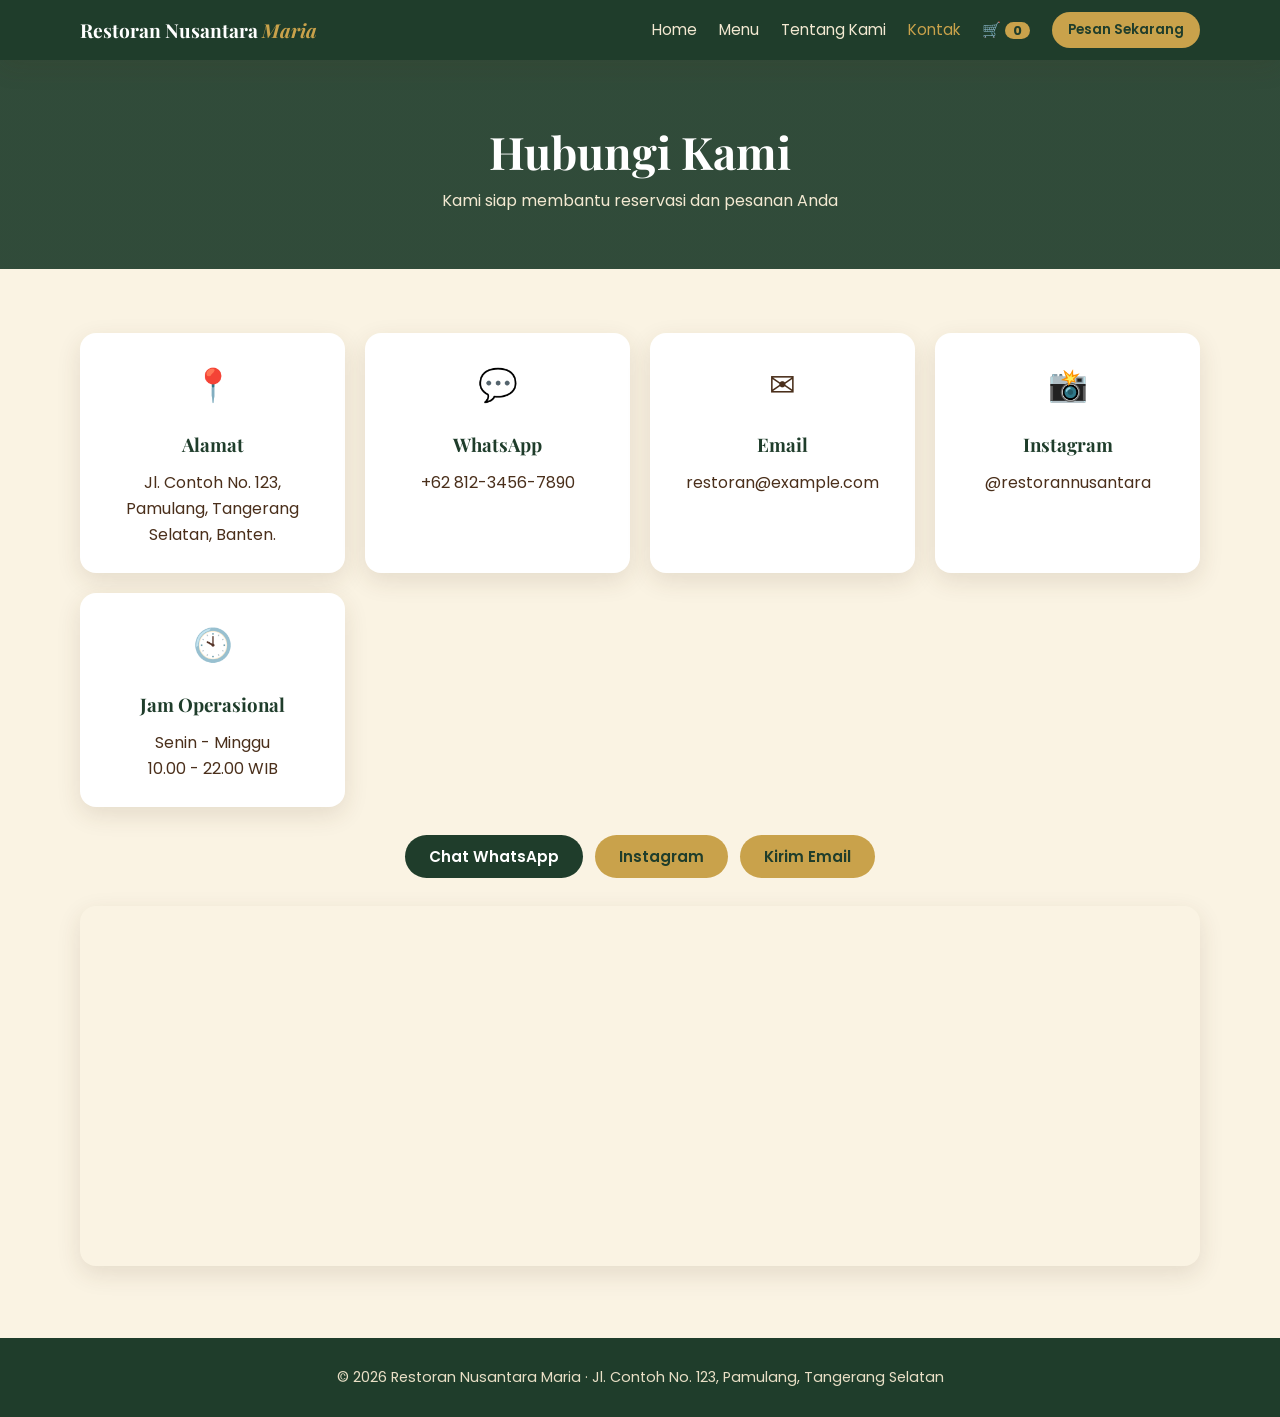
==== kontak.html @ cef29d1f "Revise kontak.html for new restaurant branding Updated contact page with new restaurant details and " ====
<!DOCTYPE html><html lang="id"><head><meta charset="UTF-8"><meta name="viewport" content="width=device-width,initial-scale=1"><title>Kontak | Restoran Nusantara Maria</title><link rel="preconnect" href="https://fonts.googleapis.com"><link href="https://fonts.googleapis.com/css2?family=Playfair+Display:wght@600;700&family=Poppins:wght@400;500;600&display=swap" rel="stylesheet"><link rel="stylesheet" href="style.css"></head><body>
<header class="nav"><div class="wrap bar"><a class="brand" href="index.html"><img src="images/logo.png" alt="" onerror="this.remove()"><span>Restoran Nusantara <em>Maria</em></span></a>
<button class="burger" aria-label="Buka menu" aria-expanded="false">☰</button>
<nav id="links"><a href="index.html">Home</a><a href="menu.html">Menu</a><a href="tentang.html">Tentang Kami</a><a href="kontak.html">Kontak</a><a class="cartlink" href="menu.html#pesan" aria-label="Keranjang">🛒 <span class="cartCount">0</span></a><a class="btn sm" href="menu.html#pesan">Pesan Sekarang</a></nav></div></header>
<main>
<section class="pagehead"><div class="wrap"><h1>Hubungi Kami</h1><p>Kami siap membantu reservasi dan pesanan Anda</p></div></section>
<section><div class="wrap">
 <div class="cols">
  <div class="box"><span>📍</span><h3>Alamat</h3><p>Jl. Contoh No. 123, Pamulang, Tangerang Selatan, Banten.</p></div>
  <div class="box"><span>💬</span><h3>WhatsApp</h3><p>+62 812-3456-7890</p></div>
  <div class="box"><span>✉️</span><h3>Email</h3><p>restoran@example.com</p></div>
  <div class="box"><span>📸</span><h3>Instagram</h3><p>@restorannusantara</p></div>
  <div class="box"><span>🕙</span><h3>Jam Operasional</h3><p>Senin - Minggu<br>10.00 - 22.00 WIB</p></div>
 </div>
 <!-- Ganti nomor WA, email, dan Instagram pada tombol di bawah -->
 <div class="acts"><a class="btn dark" href="https://wa.me/6281234567890" target="_blank" rel="noopener">Chat WhatsApp</a><a class="btn" href="https://instagram.com/restorannusantara" target="_blank" rel="noopener">Instagram</a><a class="btn" href="mailto:restoran@example.com">Kirim Email</a></div>
 <!-- Ganti peta: cari lokasi di Google Maps > Bagikan > Sematkan peta, salin src iframe-nya -->
 <iframe title="Lokasi restoran" loading="lazy" src="https://www.google.com/maps?q=Pamulang,Tangerang+Selatan&output=embed"></iframe>
</div></section>
</main>
<footer><div class="wrap"><p>© 2026 Restoran Nusantara Maria · Jl. Contoh No. 123, Pamulang, Tangerang Selatan</p></div></footer><script src="script.js"></script></body></html>
---- style.css ----
/* ===== Restoran Nusantara Maria — warna: cream, cokelat, gold, hijau tua, putih ===== */
:root{--cream:#faf3e3;--brown:#4a2f1b;--gold:#c9a24b;--green:#1f3d2b;--sh:0 8px 24px rgba(74,47,27,.12);--r:16px}
*{box-sizing:border-box;margin:0;padding:0}
html{scroll-behavior:smooth}
body{font-family:Poppins,system-ui,sans-serif;background:var(--cream);color:var(--brown);line-height:1.6}
img,video,iframe{max-width:100%}
h1,h2,h3,.brand{font-family:"Playfair Display",Georgia,serif}
.wrap{width:min(1120px,92%);margin:auto}
section{padding:64px 0}
.title{text-align:center;margin-bottom:36px}
.title h2{font-size:clamp(1.7rem,4vw,2.4rem);color:var(--green)}
.title h2::after{content:"";display:block;width:60px;height:3px;background:var(--gold);margin:10px auto 0}
.btn{display:inline-flex;align-items:center;justify-content:center;min-height:42px;background:var(--gold);color:var(--green);padding:10px 24px;border-radius:50px;border:0;font:600 .95rem Poppins,sans-serif;cursor:pointer;text-decoration:none;transition:.25s}
.btn:hover{transform:translateY(-2px);box-shadow:var(--sh);background:#d8b45e}
.btn.out{background:transparent;border:2px solid #fff;color:#fff}
.btn.sm{min-height:36px;padding:6px 16px;font-size:.85rem}
.btn.dark{background:var(--green);color:#fff}
.btn.ghost{background:none;color:#8e1f14;width:100%;margin-top:6px;box-shadow:none}
/* Navbar */
.nav{position:sticky;top:0;z-index:50;background:var(--green);color:#fff;box-shadow:var(--sh)}
.bar{display:flex;align-items:center;justify-content:space-between;padding:12px 0}
.brand{display:flex;align-items:center;gap:10px;color:#fff;text-decoration:none;font-size:1.2rem;font-weight:700}
.brand img{height:38px}.brand em{color:var(--gold)}
#links{display:flex;align-items:center;gap:22px}
#links a:not(.btn){color:#f3e9d2;text-decoration:none;font-size:.95rem}
#links a.active,#links a:not(.btn):hover{color:var(--gold)}
.burger{display:none;background:none;border:0;color:#fff;font-size:1.8rem;cursor:pointer;min-width:44px;min-height:44px}
.cartCount{background:var(--gold);color:var(--green);border-radius:50px;padding:0 8px;font-size:.8rem;font-weight:700}
/* Hero */
.hero{min-height:85vh;display:flex;align-items:center;color:#fff;text-align:center;background:linear-gradient(rgba(20,40,28,.65),rgba(20,40,28,.78)),url(images/hero.jpg) center/cover,var(--green)}
.hero .wrap{animation:fade .9s both}
.hero h1{font-size:clamp(2rem,6vw,3.6rem);max-width:800px;margin:0 auto 16px;line-height:1.2}
.hero p{max-width:600px;margin:0 auto 28px;color:#f3e9d2}
.hero .btn{margin:6px}
.pagehead{background:linear-gradient(rgba(31,61,43,.92),rgba(31,61,43,.92)),url(images/hero.jpg) center/cover;color:#fff;text-align:center;padding:56px 0}
.pagehead h1{font-size:clamp(1.8rem,5vw,2.8rem)}.pagehead p{color:#f3e9d2}
@keyframes fade{from{opacity:0;transform:translateY(20px)}}
@media(prefers-reduced-motion:reduce){*{animation:none!important;transition:none!important}}
/* Card menu */
.grid{display:grid;grid-template-columns:repeat(auto-fill,minmax(250px,1fr));gap:24px}
.card{background:#fff;border-radius:var(--r);overflow:hidden;box-shadow:var(--sh);transition:.3s;display:flex;flex-direction:column}
.card:hover{transform:translateY(-6px)}
.img{position:relative;height:190px;background:linear-gradient(135deg,var(--gold),var(--brown));display:grid;place-items:center;font-size:3.5rem;overflow:hidden}
.img img{position:absolute;inset:0;width:100%;height:100%;object-fit:cover;transition:.4s}
.card:hover .img img{transform:scale(1.07)}
.body{padding:18px;display:flex;flex-direction:column;gap:6px;flex:1}
.origin{color:#9a7424;font-weight:600}
.body h3{color:var(--green)}.body p{font-size:.9rem;flex:1}
.foot{display:flex;justify-content:space-between;align-items:center;gap:8px;margin-top:8px;flex-wrap:wrap}
.foot b{color:var(--green);font-size:1.1rem}
.filters{display:flex;gap:10px;justify-content:center;flex-wrap:wrap;margin-bottom:28px}
.filters button{min-height:42px;padding:8px 22px;border-radius:50px;border:2px solid var(--green);background:#fff;color:var(--green);cursor:pointer;font:500 .9rem Poppins,sans-serif}
.filters button.on{background:var(--green);color:#fff}
/* Form */
.order{display:grid;grid-template-columns:1.4fr 1fr;gap:28px;align-items:start}
.box{background:#fff;border-radius:var(--r);box-shadow:var(--sh);padding:26px}
.box h3{color:var(--green);margin:20px 0 10px}.box h3:first-child{margin-top:0}
label.f{display:block;font-weight:500;margin-top:12px;font-size:.9rem}
input[type=text],input[type=tel],input[type=date],input[type=number],textarea{width:100%;padding:11px 14px;border:1.5px solid #dccfb4;border-radius:10px;font:inherit;background:var(--cream);color:var(--brown)}
input:focus-visible,textarea:focus-visible,button:focus-visible,a:focus-visible{outline:2px solid var(--gold);outline-offset:2px}
.checks,.opts{display:flex;flex-wrap:wrap;gap:12px}
.checks label,.opts label{display:flex;align-items:center;gap:8px;background:var(--cream);padding:10px 14px;border-radius:10px;cursor:pointer}
input[type=checkbox],input[type=radio]{accent-color:var(--green);width:18px;height:18px}
.grp{border:1px dashed var(--gold);border-radius:12px;padding:10px 14px;margin-top:12px}
.grp legend{padding:0 8px;color:var(--green);font-weight:600;text-transform:capitalize}
.pick-row{display:flex;justify-content:space-between;align-items:center;gap:10px;padding:6px 0}
.pick-row label{display:flex;align-items:center;gap:8px;flex-wrap:wrap}
.pick-row input[type=number]{width:80px}
.sum{position:sticky;top:90px}
.sum ul{list-style:none}
.sum li{display:grid;grid-template-columns:1fr auto;gap:4px 10px;padding:10px 0;border-bottom:1px solid #eadfc7}
.sum li .btns{display:flex;gap:6px}
.sum li .btns button{width:34px;height:34px;border-radius:8px;border:1px solid var(--gold);background:var(--cream);cursor:pointer}
.sum li b{grid-row:1/3;grid-column:2;align-self:center}
.total{display:flex;justify-content:space-between;font-size:1.2rem;font-weight:700;color:var(--green);margin-top:14px;padding-top:12px;border-top:2px solid var(--brown)}
.plogo{font-weight:800;font-size:.8rem;padding:3px 9px;border-radius:6px;color:#fff}
.visa{background:#1a1f71;font-style:italic}.mastercard{background:linear-gradient(90deg,#eb001b 50%,#f79e1b 50%)}
.gopay{background:#00aed6}.ovo{background:#4c2a86}.dana{background:#118eea}.shopeepay{background:#ee4d2d}
.err{background:#fdecea;border-left:4px solid #c0392b;color:#8e1f14;padding:12px 16px;border-radius:8px;margin-bottom:14px;font-size:.9rem}
.err ul{margin-left:18px}
.modal{position:fixed;inset:0;background:rgba(0,0,0,.6);display:none;place-items:center;z-index:100;padding:16px}
.modal.show{display:grid}
.modal .box{max-width:520px;width:100%;max-height:90vh;overflow:auto}
.modal pre{white-space:pre-wrap;background:var(--cream);padding:14px;border-radius:10px;font:.82rem/1.5 monospace;margin:12px 0}
.modal .btn{margin:4px 4px 0 0}
.toast{position:fixed;bottom:24px;left:50%;transform:translateX(-50%) translateY(100px);background:var(--green);color:#fff;padding:12px 22px;border-radius:50px;box-shadow:var(--sh);transition:.35s;z-index:200;opacity:0;max-width:90%;text-align:center}
.toast.show{transform:translateX(-50%);opacity:1}
/* Halaman lain */
video{width:100%;border-radius:var(--r);box-shadow:var(--sh);background:#000}
.poster img{width:100%;max-width:560px;display:block;margin:auto;border-radius:var(--r);box-shadow:var(--sh);min-height:220px;background:linear-gradient(135deg,var(--gold),var(--brown))}
.two{display:grid;grid-template-columns:1fr 1fr;gap:32px;align-items:center}
.two img{width:100%;border-radius:var(--r);box-shadow:var(--sh);min-height:240px;object-fit:cover;background:linear-gradient(135deg,var(--gold),var(--brown))}
.two p+p,.box p+p{margin-top:10px}
.cols{display:grid;grid-template-columns:repeat(auto-fit,minmax(220px,1fr));gap:20px}
.cols .box{text-align:center}.cols .box span{font-size:2rem}
.cols ul{text-align:left;margin-left:18px}
.photos{display:grid;grid-template-columns:repeat(auto-fit,minmax(200px,1fr));gap:16px;margin-top:20px}
.photos img{width:100%;height:180px;object-fit:cover;border-radius:var(--r);background:linear-gradient(135deg,var(--gold),var(--brown))}
.alt{background:#f2e8cf}
.acts{display:flex;gap:12px;flex-wrap:wrap;justify-content:center;margin:28px 0}
iframe{width:100%;height:360px;border:0;border-radius:var(--r);box-shadow:var(--sh)}
footer{background:var(--green);color:#e9dfc6;text-align:center;padding:28px 0;font-size:.9rem}
@media(max-width:860px){.order,.two{grid-template-columns:1fr}.sum{position:static}}
@media(max-width:760px){
 .burger{display:block}
 #links{display:none;position:absolute;top:100%;left:0;right:0;background:var(--green);flex-direction:column;padding:18px;gap:14px}
 #links.open{display:flex}
 section{padding:44px 0}.box{padding:18px}
}
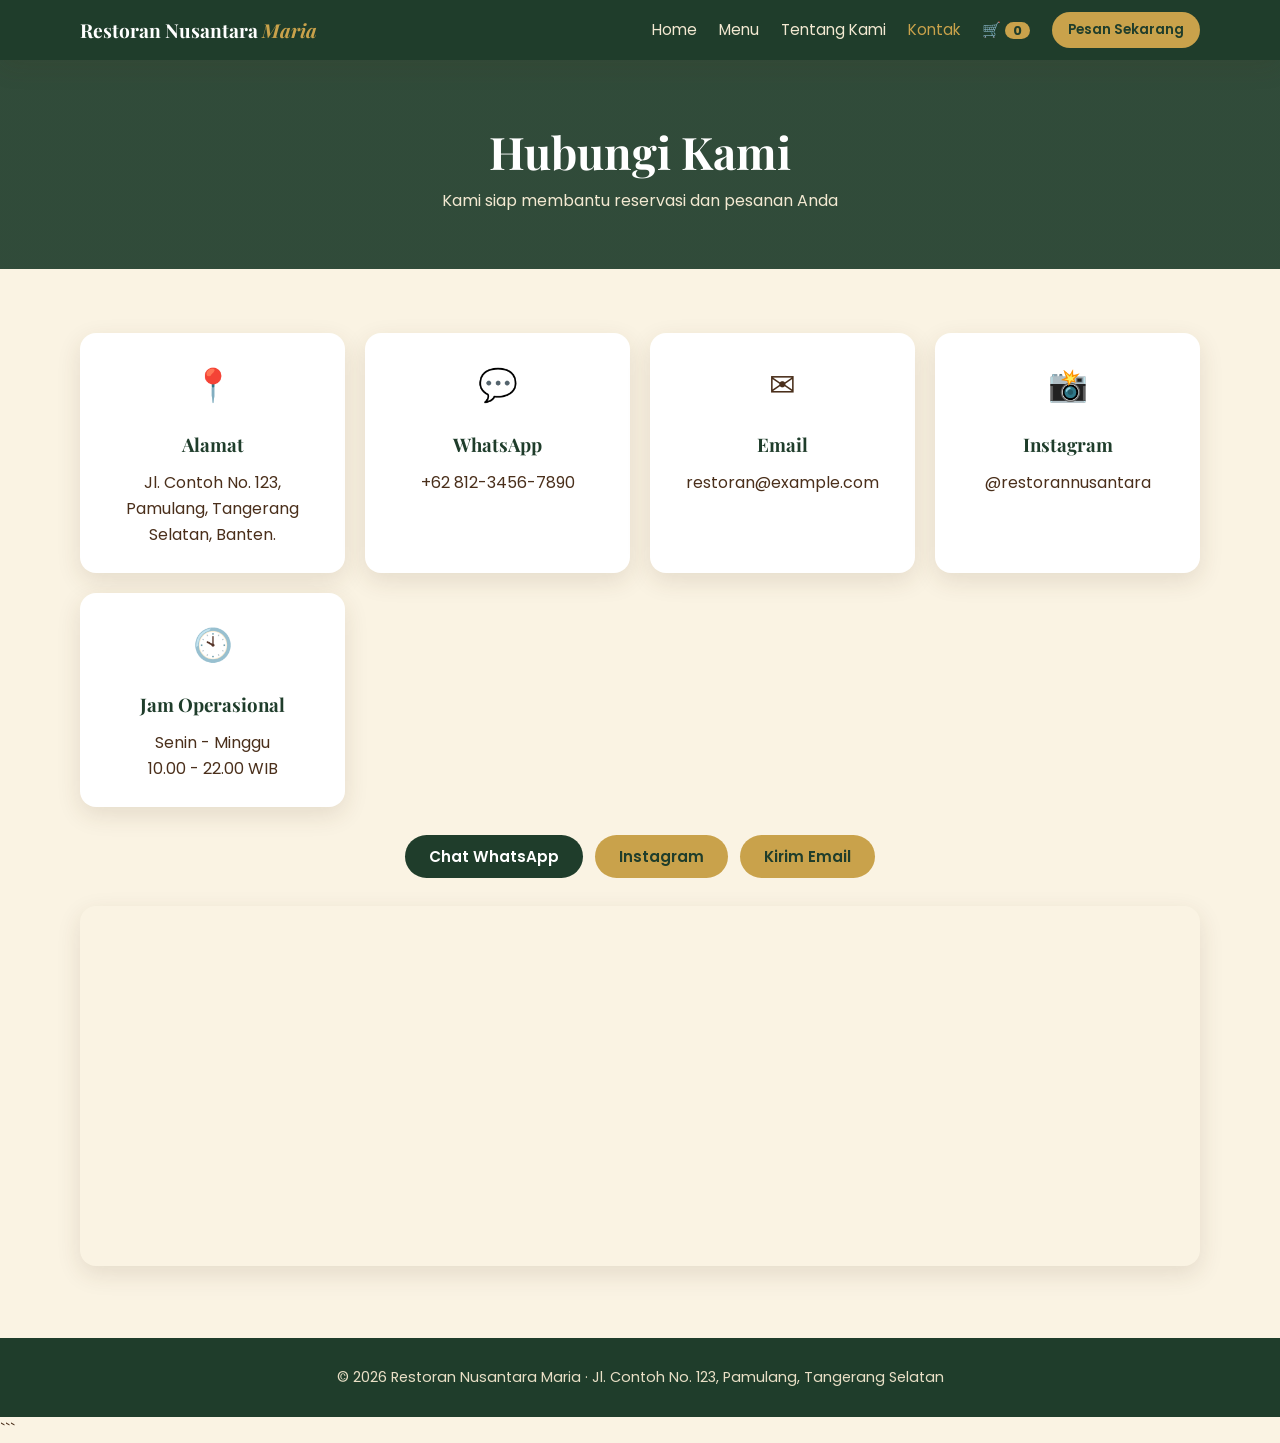
==== commit a625326d: "Refactor kontak.html for improved structure and readability" ====
--- a/kontak.html
+++ b/kontak.html
@@ -1,21 +1,220 @@
-<!DOCTYPE html><html lang="id"><head><meta charset="UTF-8"><meta name="viewport" content="width=device-width,initial-scale=1"><title>Kontak | Restoran Nusantara Maria</title><link rel="preconnect" href="https://fonts.googleapis.com"><link href="https://fonts.googleapis.com/css2?family=Playfair+Display:wght@600;700&family=Poppins:wght@400;500;600&display=swap" rel="stylesheet"><link rel="stylesheet" href="style.css"></head><body>
-<header class="nav"><div class="wrap bar"><a class="brand" href="index.html"><img src="images/logo.png" alt="" onerror="this.remove()"><span>Restoran Nusantara <em>Maria</em></span></a>
-<button class="burger" aria-label="Buka menu" aria-expanded="false">☰</button>
-<nav id="links"><a href="index.html">Home</a><a href="menu.html">Menu</a><a href="tentang.html">Tentang Kami</a><a href="kontak.html">Kontak</a><a class="cartlink" href="menu.html#pesan" aria-label="Keranjang">🛒 <span class="cartCount">0</span></a><a class="btn sm" href="menu.html#pesan">Pesan Sekarang</a></nav></div></header>
-<main>
-<section class="pagehead"><div class="wrap"><h1>Hubungi Kami</h1><p>Kami siap membantu reservasi dan pesanan Anda</p></div></section>
-<section><div class="wrap">
- <div class="cols">
-  <div class="box"><span>📍</span><h3>Alamat</h3><p>Jl. Contoh No. 123, Pamulang, Tangerang Selatan, Banten.</p></div>
-  <div class="box"><span>💬</span><h3>WhatsApp</h3><p>+62 812-3456-7890</p></div>
-  <div class="box"><span>✉️</span><h3>Email</h3><p>restoran@example.com</p></div>
-  <div class="box"><span>📸</span><h3>Instagram</h3><p>@restorannusantara</p></div>
-  <div class="box"><span>🕙</span><h3>Jam Operasional</h3><p>Senin - Minggu<br>10.00 - 22.00 WIB</p></div>
- </div>
- <!-- Ganti nomor WA, email, dan Instagram pada tombol di bawah -->
- <div class="acts"><a class="btn dark" href="https://wa.me/6281234567890" target="_blank" rel="noopener">Chat WhatsApp</a><a class="btn" href="https://instagram.com/restorannusantara" target="_blank" rel="noopener">Instagram</a><a class="btn" href="mailto:restoran@example.com">Kirim Email</a></div>
- <!-- Ganti peta: cari lokasi di Google Maps > Bagikan > Sematkan peta, salin src iframe-nya -->
- <iframe title="Lokasi restoran" loading="lazy" src="https://www.google.com/maps?q=Pamulang,Tangerang+Selatan&output=embed"></iframe>
-</div></section>
-</main>
-<footer><div class="wrap"><p>© 2026 Restoran Nusantara Maria · Jl. Contoh No. 123, Pamulang, Tangerang Selatan</p></div></footer><script src="script.js"></script></body></html>
+<!DOCTYPE html>
+<html lang="id">
+
+<head>
+    <meta charset="UTF-8">
+    <meta name="viewport" content="width=device-width, initial-scale=1">
+
+    <title>Kontak | Restoran Nusantara Maria</title>
+
+    <!-- Google Fonts -->
+    <link rel="preconnect" href="https://fonts.googleapis.com">
+    <link
+        href="https://fonts.googleapis.com/css2?family=Playfair+Display:wght@600;700&family=Poppins:wght@400;500;600&display=swap"
+        rel="stylesheet"
+    >
+
+    <!-- CSS -->
+    <link rel="stylesheet" href="style.css">
+</head>
+
+<body>
+
+    <!-- ==================== NAVBAR ==================== -->
+    <header class="nav">
+        <div class="wrap bar">
+
+            <a class="brand" href="index.html">
+                <img
+                    src="images/logo.png"
+                    alt=""
+                    onerror="this.remove()"
+                >
+
+                <span>
+                    Restoran Nusantara <em>Maria</em>
+                </span>
+            </a>
+
+            <button
+                class="burger"
+                aria-label="Buka menu"
+                aria-expanded="false"
+            >
+                ☰
+            </button>
+
+            <nav id="links">
+                <a href="index.html">Home</a>
+                <a href="menu.html">Menu</a>
+                <a href="tentang.html">Tentang Kami</a>
+                <a href="kontak.html">Kontak</a>
+
+                <a
+                    class="cartlink"
+                    href="menu.html#pesan"
+                    aria-label="Keranjang"
+                >
+                    🛒
+                    <span class="cartCount">0</span>
+                </a>
+
+                <a class="btn sm" href="menu.html#pesan">
+                    Pesan Sekarang
+                </a>
+            </nav>
+
+        </div>
+    </header>
+
+
+    <!-- ==================== MAIN CONTENT ==================== -->
+    <main>
+
+        <!-- Page Header -->
+        <section class="pagehead">
+            <div class="wrap">
+                <h1>Hubungi Kami</h1>
+                <p>
+                    Kami siap membantu reservasi dan pesanan Anda
+                </p>
+            </div>
+        </section>
+
+
+        <!-- Contact Information -->
+        <section>
+            <div class="wrap">
+
+                <div class="cols">
+
+                    <!-- Alamat -->
+                    <div class="box">
+                        <span>📍</span>
+                        <h3>Alamat</h3>
+                        <p>
+                            Jl. Contoh No. 123, Pamulang,
+                            Tangerang Selatan, Banten.
+                        </p>
+                    </div>
+
+
+                    <!-- WhatsApp -->
+                    <div class="box">
+                        <span>💬</span>
+                        <h3>WhatsApp</h3>
+                        <p>
+                            +62 812-3456-7890
+                        </p>
+                    </div>
+
+
+                    <!-- Email -->
+                    <div class="box">
+                        <span>✉️</span>
+                        <h3>Email</h3>
+                        <p>
+                            restoran@example.com
+                        </p>
+                    </div>
+
+
+                    <!-- Instagram -->
+                    <div class="box">
+                        <span>📸</span>
+                        <h3>Instagram</h3>
+                        <p>
+                            @restorannusantara
+                        </p>
+                    </div>
+
+
+                    <!-- Jam Operasional -->
+                    <div class="box">
+                        <span>🕙</span>
+                        <h3>Jam Operasional</h3>
+                        <p>
+                            Senin - Minggu<br>
+                            10.00 - 22.00 WIB
+                        </p>
+                    </div>
+
+                </div>
+
+
+                <!-- ==================== CONTACT BUTTONS ==================== -->
+                <!--
+                    Ganti nomor WhatsApp, email, dan Instagram
+                    sesuai dengan data restoran yang sebenarnya.
+                -->
+
+                <div class="acts">
+
+                    <a
+                        class="btn dark"
+                        href="https://wa.me/6281234567890"
+                        target="_blank"
+                        rel="noopener"
+                    >
+                        Chat WhatsApp
+                    </a>
+
+                    <a
+                        class="btn"
+                        href="https://instagram.com/restorannusantara"
+                        target="_blank"
+                        rel="noopener"
+                    >
+                        Instagram
+                    </a>
+
+                    <a
+                        class="btn"
+                        href="mailto:restoran@example.com"
+                    >
+                        Kirim Email
+                    </a>
+
+                </div>
+
+
+                <!-- ==================== GOOGLE MAPS ==================== -->
+                <!--
+                    Untuk mengganti lokasi:
+                    1. Cari lokasi restoran di Google Maps.
+                    2. Pilih Bagikan.
+                    3. Pilih Sematkan peta.
+                    4. Salin URL pada bagian src iframe.
+                -->
+
+                <iframe
+                    title="Lokasi restoran"
+                    loading="lazy"
+                    src="https://www.google.com/maps?q=Pamulang,Tangerang+Selatan&output=embed"
+                >
+                </iframe>
+
+            </div>
+        </section>
+
+    </main>
+
+
+    <!-- ==================== FOOTER ==================== -->
+    <footer>
+        <div class="wrap">
+            <p>
+                © 2026 Restoran Nusantara Maria ·
+                Jl. Contoh No. 123, Pamulang, Tangerang Selatan
+            </p>
+        </div>
+    </footer>
+
+
+    <!-- JavaScript -->
+    <script src="script.js"></script>
+
+</body>
+
+</html>
+```
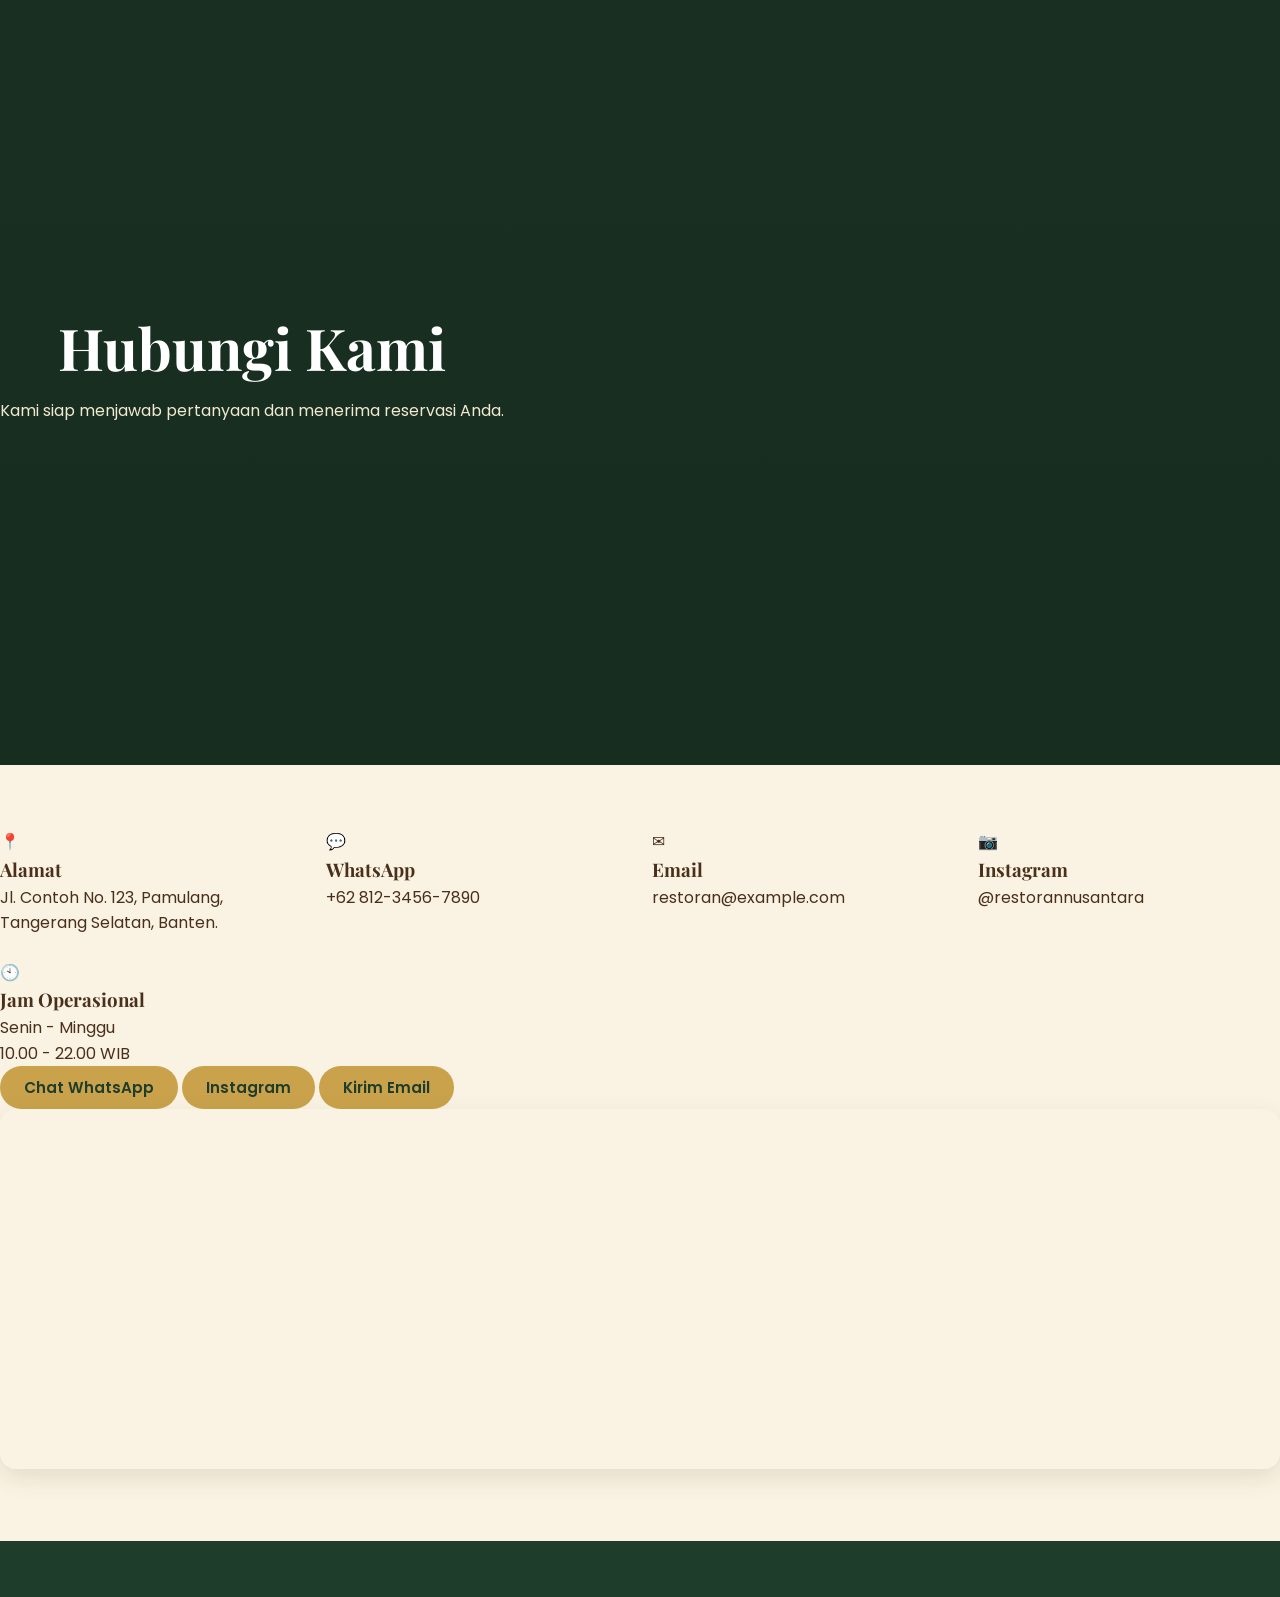
==== commit 1f6a238b: "Revise kontak.html with new contact details Updated contact information and layout for the contact p" ====
--- a/kontak.html
+++ b/kontak.html
@@ -1,220 +1,47 @@
 <!DOCTYPE html>
 <html lang="id">
+<head>
+<meta charset="UTF-8">
+<meta name="viewport" content="width=device-width, initial-scale=1">
+<link rel="preconnect" href="https://fonts.googleapis.com">
+<link rel="stylesheet" href="https://fonts.googleapis.com/css2?family=Playfair+Display:wght@600;700&family=Poppins:wght@400;600;700&display=swap">
+<link rel="stylesheet" href="style.css">
+<title>Kontak - Restoran Nusantara Maria</title>
+</head>
+<body>
+<header id="site-header"></header>
 
-<head>
-    <meta charset="UTF-8">
-    <meta name="viewport" content="width=device-width, initial-scale=1">
+<main>
+  <section class="hero page-hero">
+    <div class="container"><h1>Hubungi Kami</h1><p>Kami siap menjawab pertanyaan dan menerima reservasi Anda.</p></div>
+  </section>
 
-    <title>Kontak | Restoran Nusantara Maria</title>
+  <section class="section">
+    <div class="container">
+      <!-- GANTI data kontak di bawah ini (alamat, WhatsApp, email, Instagram, jam) -->
+      <div class="grid">
+        <div class="feature contact-card"><div class="icon">📍</div><h3>Alamat</h3><p>Jl. Contoh No. 123, Pamulang, Tangerang Selatan, Banten.</p></div>
+        <div class="feature contact-card"><div class="icon">💬</div><h3>WhatsApp</h3><p>+62 812-3456-7890</p></div>
+        <div class="feature contact-card"><div class="icon">✉️</div><h3>Email</h3><p>restoran@example.com</p></div>
+        <div class="feature contact-card"><div class="icon">📷</div><h3>Instagram</h3><p>@restorannusantara</p></div>
+        <div class="feature contact-card"><div class="icon">🕙</div><h3>Jam Operasional</h3><p>Senin - Minggu<br>10.00 - 22.00 WIB</p></div>
+      </div>
 
-    <!-- Google Fonts -->
-    <link rel="preconnect" href="https://fonts.googleapis.com">
-    <link
-        href="https://fonts.googleapis.com/css2?family=Playfair+Display:wght@600;700&family=Poppins:wght@400;500;600&display=swap"
-        rel="stylesheet"
-    >
+      <div class="btn-row">
+        <a class="btn btn-gold" href="https://wa.me/6281234567890" target="_blank" rel="noopener">Chat WhatsApp</a>
+        <a class="btn btn-green" href="https://instagram.com/restorannusantara" target="_blank" rel="noopener">Instagram</a>
+        <a class="btn btn-line" href="mailto:restoran@example.com">Kirim Email</a>
+      </div>
 
-    <!-- CSS -->
-    <link rel="stylesheet" href="style.css">
-</head>
+      <!-- Google Maps. Untuk lokasi asli: Google Maps, Bagikan, Sematkan peta, salin src iframe -->
+      <iframe class="map" title="Lokasi Restoran Nusantara Maria" loading="lazy"
+        src="https://maps.google.com/maps?q=Pamulang,Tangerang+Selatan&output=embed"></iframe>
+    </div>
+  </section>
+</main>
 
-<body>
-
-    <!-- ==================== NAVBAR ==================== -->
-    <header class="nav">
-        <div class="wrap bar">
-
-            <a class="brand" href="index.html">
-                <img
-                    src="images/logo.png"
-                    alt=""
-                    onerror="this.remove()"
-                >
-
-                <span>
-                    Restoran Nusantara <em>Maria</em>
-                </span>
-            </a>
-
-            <button
-                class="burger"
-                aria-label="Buka menu"
-                aria-expanded="false"
-            >
-                ☰
-            </button>
-
-            <nav id="links">
-                <a href="index.html">Home</a>
-                <a href="menu.html">Menu</a>
-                <a href="tentang.html">Tentang Kami</a>
-                <a href="kontak.html">Kontak</a>
-
-                <a
-                    class="cartlink"
-                    href="menu.html#pesan"
-                    aria-label="Keranjang"
-                >
-                    🛒
-                    <span class="cartCount">0</span>
-                </a>
-
-                <a class="btn sm" href="menu.html#pesan">
-                    Pesan Sekarang
-                </a>
-            </nav>
-
-        </div>
-    </header>
-
-
-    <!-- ==================== MAIN CONTENT ==================== -->
-    <main>
-
-        <!-- Page Header -->
-        <section class="pagehead">
-            <div class="wrap">
-                <h1>Hubungi Kami</h1>
-                <p>
-                    Kami siap membantu reservasi dan pesanan Anda
-                </p>
-            </div>
-        </section>
-
-
-        <!-- Contact Information -->
-        <section>
-            <div class="wrap">
-
-                <div class="cols">
-
-                    <!-- Alamat -->
-                    <div class="box">
-                        <span>📍</span>
-                        <h3>Alamat</h3>
-                        <p>
-                            Jl. Contoh No. 123, Pamulang,
-                            Tangerang Selatan, Banten.
-                        </p>
-                    </div>
-
-
-                    <!-- WhatsApp -->
-                    <div class="box">
-                        <span>💬</span>
-                        <h3>WhatsApp</h3>
-                        <p>
-                            +62 812-3456-7890
-                        </p>
-                    </div>
-
-
-                    <!-- Email -->
-                    <div class="box">
-                        <span>✉️</span>
-                        <h3>Email</h3>
-                        <p>
-                            restoran@example.com
-                        </p>
-                    </div>
-
-
-                    <!-- Instagram -->
-                    <div class="box">
-                        <span>📸</span>
-                        <h3>Instagram</h3>
-                        <p>
-                            @restorannusantara
-                        </p>
-                    </div>
-
-
-                    <!-- Jam Operasional -->
-                    <div class="box">
-                        <span>🕙</span>
-                        <h3>Jam Operasional</h3>
-                        <p>
-                            Senin - Minggu<br>
-                            10.00 - 22.00 WIB
-                        </p>
-                    </div>
-
-                </div>
-
-
-                <!-- ==================== CONTACT BUTTONS ==================== -->
-                <!--
-                    Ganti nomor WhatsApp, email, dan Instagram
-                    sesuai dengan data restoran yang sebenarnya.
-                -->
-
-                <div class="acts">
-
-                    <a
-                        class="btn dark"
-                        href="https://wa.me/6281234567890"
-                        target="_blank"
-                        rel="noopener"
-                    >
-                        Chat WhatsApp
-                    </a>
-
-                    <a
-                        class="btn"
-                        href="https://instagram.com/restorannusantara"
-                        target="_blank"
-                        rel="noopener"
-                    >
-                        Instagram
-                    </a>
-
-                    <a
-                        class="btn"
-                        href="mailto:restoran@example.com"
-                    >
-                        Kirim Email
-                    </a>
-
-                </div>
-
-
-                <!-- ==================== GOOGLE MAPS ==================== -->
-                <!--
-                    Untuk mengganti lokasi:
-                    1. Cari lokasi restoran di Google Maps.
-                    2. Pilih Bagikan.
-                    3. Pilih Sematkan peta.
-                    4. Salin URL pada bagian src iframe.
-                -->
-
-                <iframe
-                    title="Lokasi restoran"
-                    loading="lazy"
-                    src="https://www.google.com/maps?q=Pamulang,Tangerang+Selatan&output=embed"
-                >
-                </iframe>
-
-            </div>
-        </section>
-
-    </main>
-
-
-    <!-- ==================== FOOTER ==================== -->
-    <footer>
-        <div class="wrap">
-            <p>
-                © 2026 Restoran Nusantara Maria ·
-                Jl. Contoh No. 123, Pamulang, Tangerang Selatan
-            </p>
-        </div>
-    </footer>
-
-
-    <!-- JavaScript -->
-    <script src="script.js"></script>
-
+<footer id="site-footer"></footer>
+<div class="toast" id="toast" role="status"></div>
+<script src="script.js"></script>
 </body>
-
 </html>
-```
--- a/style.css
+++ b/style.css
@@ -1,109 +1,1101 @@
-/* ===== Restoran Nusantara Maria — warna: cream, cokelat, gold, hijau tua, putih ===== */
-:root{--cream:#faf3e3;--brown:#4a2f1b;--gold:#c9a24b;--green:#1f3d2b;--sh:0 8px 24px rgba(74,47,27,.12);--r:16px}
-*{box-sizing:border-box;margin:0;padding:0}
-html{scroll-behavior:smooth}
-body{font-family:Poppins,system-ui,sans-serif;background:var(--cream);color:var(--brown);line-height:1.6}
-img,video,iframe{max-width:100%}
-h1,h2,h3,.brand{font-family:"Playfair Display",Georgia,serif}
-.wrap{width:min(1120px,92%);margin:auto}
-section{padding:64px 0}
-.title{text-align:center;margin-bottom:36px}
-.title h2{font-size:clamp(1.7rem,4vw,2.4rem);color:var(--green)}
-.title h2::after{content:"";display:block;width:60px;height:3px;background:var(--gold);margin:10px auto 0}
-.btn{display:inline-flex;align-items:center;justify-content:center;min-height:42px;background:var(--gold);color:var(--green);padding:10px 24px;border-radius:50px;border:0;font:600 .95rem Poppins,sans-serif;cursor:pointer;text-decoration:none;transition:.25s}
-.btn:hover{transform:translateY(-2px);box-shadow:var(--sh);background:#d8b45e}
-.btn.out{background:transparent;border:2px solid #fff;color:#fff}
-.btn.sm{min-height:36px;padding:6px 16px;font-size:.85rem}
-.btn.dark{background:var(--green);color:#fff}
-.btn.ghost{background:none;color:#8e1f14;width:100%;margin-top:6px;box-shadow:none}
-/* Navbar */
-.nav{position:sticky;top:0;z-index:50;background:var(--green);color:#fff;box-shadow:var(--sh)}
-.bar{display:flex;align-items:center;justify-content:space-between;padding:12px 0}
-.brand{display:flex;align-items:center;gap:10px;color:#fff;text-decoration:none;font-size:1.2rem;font-weight:700}
-.brand img{height:38px}.brand em{color:var(--gold)}
-#links{display:flex;align-items:center;gap:22px}
-#links a:not(.btn){color:#f3e9d2;text-decoration:none;font-size:.95rem}
-#links a.active,#links a:not(.btn):hover{color:var(--gold)}
-.burger{display:none;background:none;border:0;color:#fff;font-size:1.8rem;cursor:pointer;min-width:44px;min-height:44px}
-.cartCount{background:var(--gold);color:var(--green);border-radius:50px;padding:0 8px;font-size:.8rem;font-weight:700}
-/* Hero */
-.hero{min-height:85vh;display:flex;align-items:center;color:#fff;text-align:center;background:linear-gradient(rgba(20,40,28,.65),rgba(20,40,28,.78)),url(images/hero.jpg) center/cover,var(--green)}
-.hero .wrap{animation:fade .9s both}
-.hero h1{font-size:clamp(2rem,6vw,3.6rem);max-width:800px;margin:0 auto 16px;line-height:1.2}
-.hero p{max-width:600px;margin:0 auto 28px;color:#f3e9d2}
-.hero .btn{margin:6px}
-.pagehead{background:linear-gradient(rgba(31,61,43,.92),rgba(31,61,43,.92)),url(images/hero.jpg) center/cover;color:#fff;text-align:center;padding:56px 0}
-.pagehead h1{font-size:clamp(1.8rem,5vw,2.8rem)}.pagehead p{color:#f3e9d2}
-@keyframes fade{from{opacity:0;transform:translateY(20px)}}
-@media(prefers-reduced-motion:reduce){*{animation:none!important;transition:none!important}}
-/* Card menu */
-.grid{display:grid;grid-template-columns:repeat(auto-fill,minmax(250px,1fr));gap:24px}
-.card{background:#fff;border-radius:var(--r);overflow:hidden;box-shadow:var(--sh);transition:.3s;display:flex;flex-direction:column}
-.card:hover{transform:translateY(-6px)}
-.img{position:relative;height:190px;background:linear-gradient(135deg,var(--gold),var(--brown));display:grid;place-items:center;font-size:3.5rem;overflow:hidden}
-.img img{position:absolute;inset:0;width:100%;height:100%;object-fit:cover;transition:.4s}
-.card:hover .img img{transform:scale(1.07)}
-.body{padding:18px;display:flex;flex-direction:column;gap:6px;flex:1}
-.origin{color:#9a7424;font-weight:600}
-.body h3{color:var(--green)}.body p{font-size:.9rem;flex:1}
-.foot{display:flex;justify-content:space-between;align-items:center;gap:8px;margin-top:8px;flex-wrap:wrap}
-.foot b{color:var(--green);font-size:1.1rem}
-.filters{display:flex;gap:10px;justify-content:center;flex-wrap:wrap;margin-bottom:28px}
-.filters button{min-height:42px;padding:8px 22px;border-radius:50px;border:2px solid var(--green);background:#fff;color:var(--green);cursor:pointer;font:500 .9rem Poppins,sans-serif}
-.filters button.on{background:var(--green);color:#fff}
-/* Form */
-.order{display:grid;grid-template-columns:1.4fr 1fr;gap:28px;align-items:start}
-.box{background:#fff;border-radius:var(--r);box-shadow:var(--sh);padding:26px}
-.box h3{color:var(--green);margin:20px 0 10px}.box h3:first-child{margin-top:0}
-label.f{display:block;font-weight:500;margin-top:12px;font-size:.9rem}
-input[type=text],input[type=tel],input[type=date],input[type=number],textarea{width:100%;padding:11px 14px;border:1.5px solid #dccfb4;border-radius:10px;font:inherit;background:var(--cream);color:var(--brown)}
-input:focus-visible,textarea:focus-visible,button:focus-visible,a:focus-visible{outline:2px solid var(--gold);outline-offset:2px}
-.checks,.opts{display:flex;flex-wrap:wrap;gap:12px}
-.checks label,.opts label{display:flex;align-items:center;gap:8px;background:var(--cream);padding:10px 14px;border-radius:10px;cursor:pointer}
-input[type=checkbox],input[type=radio]{accent-color:var(--green);width:18px;height:18px}
-.grp{border:1px dashed var(--gold);border-radius:12px;padding:10px 14px;margin-top:12px}
-.grp legend{padding:0 8px;color:var(--green);font-weight:600;text-transform:capitalize}
-.pick-row{display:flex;justify-content:space-between;align-items:center;gap:10px;padding:6px 0}
-.pick-row label{display:flex;align-items:center;gap:8px;flex-wrap:wrap}
-.pick-row input[type=number]{width:80px}
-.sum{position:sticky;top:90px}
-.sum ul{list-style:none}
-.sum li{display:grid;grid-template-columns:1fr auto;gap:4px 10px;padding:10px 0;border-bottom:1px solid #eadfc7}
-.sum li .btns{display:flex;gap:6px}
-.sum li .btns button{width:34px;height:34px;border-radius:8px;border:1px solid var(--gold);background:var(--cream);cursor:pointer}
-.sum li b{grid-row:1/3;grid-column:2;align-self:center}
-.total{display:flex;justify-content:space-between;font-size:1.2rem;font-weight:700;color:var(--green);margin-top:14px;padding-top:12px;border-top:2px solid var(--brown)}
-.plogo{font-weight:800;font-size:.8rem;padding:3px 9px;border-radius:6px;color:#fff}
-.visa{background:#1a1f71;font-style:italic}.mastercard{background:linear-gradient(90deg,#eb001b 50%,#f79e1b 50%)}
-.gopay{background:#00aed6}.ovo{background:#4c2a86}.dana{background:#118eea}.shopeepay{background:#ee4d2d}
-.err{background:#fdecea;border-left:4px solid #c0392b;color:#8e1f14;padding:12px 16px;border-radius:8px;margin-bottom:14px;font-size:.9rem}
-.err ul{margin-left:18px}
-.modal{position:fixed;inset:0;background:rgba(0,0,0,.6);display:none;place-items:center;z-index:100;padding:16px}
-.modal.show{display:grid}
-.modal .box{max-width:520px;width:100%;max-height:90vh;overflow:auto}
-.modal pre{white-space:pre-wrap;background:var(--cream);padding:14px;border-radius:10px;font:.82rem/1.5 monospace;margin:12px 0}
-.modal .btn{margin:4px 4px 0 0}
-.toast{position:fixed;bottom:24px;left:50%;transform:translateX(-50%) translateY(100px);background:var(--green);color:#fff;padding:12px 22px;border-radius:50px;box-shadow:var(--sh);transition:.35s;z-index:200;opacity:0;max-width:90%;text-align:center}
-.toast.show{transform:translateX(-50%);opacity:1}
-/* Halaman lain */
-video{width:100%;border-radius:var(--r);box-shadow:var(--sh);background:#000}
-.poster img{width:100%;max-width:560px;display:block;margin:auto;border-radius:var(--r);box-shadow:var(--sh);min-height:220px;background:linear-gradient(135deg,var(--gold),var(--brown))}
-.two{display:grid;grid-template-columns:1fr 1fr;gap:32px;align-items:center}
-.two img{width:100%;border-radius:var(--r);box-shadow:var(--sh);min-height:240px;object-fit:cover;background:linear-gradient(135deg,var(--gold),var(--brown))}
-.two p+p,.box p+p{margin-top:10px}
-.cols{display:grid;grid-template-columns:repeat(auto-fit,minmax(220px,1fr));gap:20px}
-.cols .box{text-align:center}.cols .box span{font-size:2rem}
-.cols ul{text-align:left;margin-left:18px}
-.photos{display:grid;grid-template-columns:repeat(auto-fit,minmax(200px,1fr));gap:16px;margin-top:20px}
-.photos img{width:100%;height:180px;object-fit:cover;border-radius:var(--r);background:linear-gradient(135deg,var(--gold),var(--brown))}
-.alt{background:#f2e8cf}
-.acts{display:flex;gap:12px;flex-wrap:wrap;justify-content:center;margin:28px 0}
-iframe{width:100%;height:360px;border:0;border-radius:var(--r);box-shadow:var(--sh)}
-footer{background:var(--green);color:#e9dfc6;text-align:center;padding:28px 0;font-size:.9rem}
-@media(max-width:860px){.order,.two{grid-template-columns:1fr}.sum{position:static}}
-@media(max-width:760px){
- .burger{display:block}
- #links{display:none;position:absolute;top:100%;left:0;right:0;background:var(--green);flex-direction:column;padding:18px;gap:14px}
- #links.open{display:flex}
- section{padding:44px 0}.box{padding:18px}
-}
+/* =========================================================
+   RESTORAN NUSANTARA MARIA
+   Tema warna:
+   Cream - Cokelat - Gold - Hijau Tua - Putih
+   ========================================================= */
+
+
+/* =========================================================
+   1. VARIABEL & RESET
+   ========================================================= */
+
+:root {
+    --cream: #faf3e3;
+    --brown: #4a2f1b;
+    --gold: #c9a24b;
+    --green: #1f3d2b;
+
+    --sh: 0 8px 24px rgba(74, 47, 27, 0.12);
+    --r: 16px;
+}
+
+* {
+    box-sizing: border-box;
+    margin: 0;
+    padding: 0;
+}
+
+html {
+    scroll-behavior: smooth;
+}
+
+body {
+    font-family: Poppins, system-ui, sans-serif;
+    background: var(--cream);
+    color: var(--brown);
+    line-height: 1.6;
+}
+
+img,
+video,
+iframe {
+    max-width: 100%;
+}
+
+
+/* =========================================================
+   2. TYPOGRAPHY
+   ========================================================= */
+
+h1,
+h2,
+h3,
+.brand {
+    font-family: "Playfair Display", Georgia, serif;
+}
+
+
+/* =========================================================
+   3. CONTAINER & SECTION
+   ========================================================= */
+
+.wrap {
+    width: min(1120px, 92%);
+    margin: auto;
+}
+
+section {
+    padding: 64px 0;
+}
+
+.title {
+    text-align: center;
+    margin-bottom: 36px;
+}
+
+.title h2 {
+    font-size: clamp(1.7rem, 4vw, 2.4rem);
+    color: var(--green);
+}
+
+.title h2::after {
+    content: "";
+    display: block;
+    width: 60px;
+    height: 3px;
+    background: var(--gold);
+    margin: 10px auto 0;
+}
+
+
+/* =========================================================
+   4. BUTTON
+   ========================================================= */
+
+.btn {
+    display: inline-flex;
+    align-items: center;
+    justify-content: center;
+
+    min-height: 42px;
+    padding: 10px 24px;
+
+    background: var(--gold);
+    color: var(--green);
+
+    border: 0;
+    border-radius: 50px;
+
+    font: 600 0.95rem Poppins, sans-serif;
+
+    cursor: pointer;
+    text-decoration: none;
+
+    transition: 0.25s;
+}
+
+.btn:hover {
+    transform: translateY(-2px);
+    box-shadow: var(--sh);
+    background: #d8b45e;
+}
+
+.btn.out {
+    background: transparent;
+    border: 2px solid #fff;
+    color: #fff;
+}
+
+.btn.sm {
+    min-height: 36px;
+    padding: 6px 16px;
+    font-size: 0.85rem;
+}
+
+.btn.dark {
+    background: var(--green);
+    color: #fff;
+}
+
+.btn.ghost {
+    width: 100%;
+    margin-top: 6px;
+
+    background: none;
+    color: #8e1f14;
+
+    box-shadow: none;
+}
+
+
+/* =========================================================
+   5. NAVBAR
+   ========================================================= */
+
+.nav {
+    position: sticky;
+    top: 0;
+    z-index: 50;
+
+    background: var(--green);
+    color: #fff;
+
+    box-shadow: var(--sh);
+}
+
+.bar {
+    display: flex;
+    align-items: center;
+    justify-content: space-between;
+
+    padding: 12px 0;
+}
+
+.brand {
+    display: flex;
+    align-items: center;
+    gap: 10px;
+
+    color: #fff;
+    text-decoration: none;
+
+    font-size: 1.2rem;
+    font-weight: 700;
+}
+
+.brand img {
+    height: 38px;
+}
+
+.brand em {
+    color: var(--gold);
+}
+
+#links {
+    display: flex;
+    align-items: center;
+    gap: 22px;
+}
+
+#links a:not(.btn) {
+    color: #f3e9d2;
+    text-decoration: none;
+    font-size: 0.95rem;
+}
+
+#links a.active,
+#links a:not(.btn):hover {
+    color: var(--gold);
+}
+
+.burger {
+    display: none;
+
+    background: none;
+    border: 0;
+
+    color: #fff;
+    font-size: 1.8rem;
+
+    cursor: pointer;
+
+    min-width: 44px;
+    min-height: 44px;
+}
+
+.cartCount {
+    background: var(--gold);
+    color: var(--green);
+
+    border-radius: 50px;
+
+    padding: 0 8px;
+
+    font-size: 0.8rem;
+    font-weight: 700;
+}
+
+
+/* =========================================================
+   6. HERO SECTION
+   ========================================================= */
+
+.hero {
+    min-height: 85vh;
+
+    display: flex;
+    align-items: center;
+
+    color: #fff;
+    text-align: center;
+
+    background:
+        linear-gradient(
+            rgba(20, 40, 28, 0.65),
+            rgba(20, 40, 28, 0.78)
+        ),
+        url(images/hero.jpg) center / cover,
+        var(--green);
+}
+
+.hero .wrap {
+    animation: fade 0.9s both;
+}
+
+.hero h1 {
+    max-width: 800px;
+
+    margin: 0 auto 16px;
+
+    font-size: clamp(2rem, 6vw, 3.6rem);
+    line-height: 1.2;
+}
+
+.hero p {
+    max-width: 600px;
+
+    margin: 0 auto 28px;
+
+    color: #f3e9d2;
+}
+
+.hero .btn {
+    margin: 6px;
+}
+
+
+/* =========================================================
+   7. PAGE HEADER
+   ========================================================= */
+
+.pagehead {
+    padding: 56px 0;
+
+    background:
+        linear-gradient(
+            rgba(31, 61, 43, 0.92),
+            rgba(31, 61, 43, 0.92)
+        ),
+        url(images/hero.jpg) center / cover;
+
+    color: #fff;
+    text-align: center;
+}
+
+.pagehead h1 {
+    font-size: clamp(1.8rem, 5vw, 2.8rem);
+}
+
+.pagehead p {
+    color: #f3e9d2;
+}
+
+
+/* =========================================================
+   8. ANIMATION
+   ========================================================= */
+
+@keyframes fade {
+    from {
+        opacity: 0;
+        transform: translateY(20px);
+    }
+}
+
+@media (prefers-reduced-motion: reduce) {
+    * {
+        animation: none !important;
+        transition: none !important;
+    }
+}
+
+
+/* =========================================================
+   9. MENU CARD
+   ========================================================= */
+
+.grid {
+    display: grid;
+
+    grid-template-columns:
+        repeat(auto-fill, minmax(250px, 1fr));
+
+    gap: 24px;
+}
+
+.card {
+    display: flex;
+    flex-direction: column;
+
+    background: #fff;
+
+    border-radius: var(--r);
+
+    overflow: hidden;
+
+    box-shadow: var(--sh);
+
+    transition: 0.3s;
+}
+
+.card:hover {
+    transform: translateY(-6px);
+}
+
+.img {
+    position: relative;
+
+    height: 190px;
+
+    display: grid;
+    place-items: center;
+
+    background:
+        linear-gradient(
+            135deg,
+            var(--gold),
+            var(--brown)
+        );
+
+    font-size: 3.5rem;
+
+    overflow: hidden;
+}
+
+.img img {
+    position: absolute;
+    inset: 0;
+
+    width: 100%;
+    height: 100%;
+
+    object-fit: cover;
+
+    transition: 0.4s;
+}
+
+.card:hover .img img {
+    transform: scale(1.07);
+}
+
+.body {
+    display: flex;
+    flex-direction: column;
+    gap: 6px;
+
+    flex: 1;
+
+    padding: 18px;
+}
+
+.origin {
+    color: #9a7424;
+    font-weight: 600;
+}
+
+.body h3 {
+    color: var(--green);
+}
+
+.body p {
+    flex: 1;
+    font-size: 0.9rem;
+}
+
+.foot {
+    display: flex;
+    justify-content: space-between;
+    align-items: center;
+
+    gap: 8px;
+
+    margin-top: 8px;
+
+    flex-wrap: wrap;
+}
+
+.foot b {
+    color: var(--green);
+    font-size: 1.1rem;
+}
+
+
+/* =========================================================
+   10. MENU FILTER
+   ========================================================= */
+
+.filters {
+    display: flex;
+    justify-content: center;
+
+    gap: 10px;
+
+    flex-wrap: wrap;
+
+    margin-bottom: 28px;
+}
+
+.filters button {
+    min-height: 42px;
+
+    padding: 8px 22px;
+
+    border: 2px solid var(--green);
+    border-radius: 50px;
+
+    background: #fff;
+    color: var(--green);
+
+    cursor: pointer;
+
+    font: 500 0.9rem Poppins, sans-serif;
+}
+
+.filters button.on {
+    background: var(--green);
+    color: #fff;
+}
+
+
+/* =========================================================
+   11. FORM PEMESANAN
+   ========================================================= */
+
+.order {
+    display: grid;
+
+    grid-template-columns: 1.4fr 1fr;
+
+    gap: 28px;
+
+    align-items: start;
+}
+
+.box {
+    background: #fff;
+
+    border-radius: var(--r);
+
+    box-shadow: var(--sh);
+
+    padding: 26px;
+}
+
+.box h3 {
+    color: var(--green);
+
+    margin: 20px 0 10px;
+}
+
+.box h3:first-child {
+    margin-top: 0;
+}
+
+label.f {
+    display: block;
+
+    margin-top: 12px;
+
+    font-size: 0.9rem;
+    font-weight: 500;
+}
+
+
+/* Input */
+input[type="text"],
+input[type="tel"],
+input[type="date"],
+input[type="number"],
+textarea {
+    width: 100%;
+
+    padding: 11px 14px;
+
+    border: 1.5px solid #dccfb4;
+    border-radius: 10px;
+
+    font: inherit;
+
+    background: var(--cream);
+    color: var(--brown);
+}
+
+
+/* Focus */
+input:focus-visible,
+textarea:focus-visible,
+button:focus-visible,
+a:focus-visible {
+    outline: 2px solid var(--gold);
+    outline-offset: 2px;
+}
+
+
+/* Checkbox & Radio */
+.checks,
+.opts {
+    display: flex;
+
+    flex-wrap: wrap;
+
+    gap: 12px;
+}
+
+.checks label,
+.opts label {
+    display: flex;
+    align-items: center;
+
+    gap: 8px;
+
+    padding: 10px 14px;
+
+    background: var(--cream);
+
+    border-radius: 10px;
+
+    cursor: pointer;
+}
+
+input[type="checkbox"],
+input[type="radio"] {
+    width: 18px;
+    height: 18px;
+
+    accent-color: var(--green);
+}
+
+
+/* =========================================================
+   12. PILIHAN MENU PADA FORM
+   ========================================================= */
+
+.grp {
+    margin-top: 12px;
+
+    padding: 10px 14px;
+
+    border: 1px dashed var(--gold);
+    border-radius: 12px;
+}
+
+.grp legend {
+    padding: 0 8px;
+
+    color: var(--green);
+
+    font-weight: 600;
+
+    text-transform: capitalize;
+}
+
+.pick-row {
+    display: flex;
+    justify-content: space-between;
+    align-items: center;
+
+    gap: 10px;
+
+    padding: 6px 0;
+}
+
+.pick-row label {
+    display: flex;
+    align-items: center;
+
+    gap: 8px;
+
+    flex-wrap: wrap;
+}
+
+.pick-row input[type="number"] {
+    width: 80px;
+}
+
+
+/* =========================================================
+   13. RINGKASAN PESANAN / CART
+   ========================================================= */
+
+.sum {
+    position: sticky;
+    top: 90px;
+}
+
+.sum ul {
+    list-style: none;
+}
+
+.sum li {
+    display: grid;
+
+    grid-template-columns: 1fr auto;
+
+    gap: 4px 10px;
+
+    padding: 10px 0;
+
+    border-bottom: 1px solid #eadfc7;
+}
+
+.sum li .btns {
+    display: flex;
+    gap: 6px;
+}
+
+.sum li .btns button {
+    width: 34px;
+    height: 34px;
+
+    border: 1px solid var(--gold);
+    border-radius: 8px;
+
+    background: var(--cream);
+
+    cursor: pointer;
+}
+
+.sum li b {
+    grid-row: 1 / 3;
+    grid-column: 2;
+
+    align-self: center;
+}
+
+.total {
+    display: flex;
+    justify-content: space-between;
+
+    margin-top: 14px;
+    padding-top: 12px;
+
+    border-top: 2px solid var(--brown);
+
+    color: var(--green);
+
+    font-size: 1.2rem;
+    font-weight: 700;
+}
+
+
+/* =========================================================
+   14. LOGO PEMBAYARAN
+   ========================================================= */
+
+.plogo {
+    padding: 3px 9px;
+
+    border-radius: 6px;
+
+    color: #fff;
+
+    font-size: 0.8rem;
+    font-weight: 800;
+}
+
+.visa {
+    background: #1a1f71;
+    font-style: italic;
+}
+
+.mastercard {
+    background:
+        linear-gradient(
+            90deg,
+            #eb001b 50%,
+            #f79e1b 50%
+        );
+}
+
+.gopay {
+    background: #00aed6;
+}
+
+.ovo {
+    background: #4c2a86;
+}
+
+.dana {
+    background: #118eea;
+}
+
+.shopeepay {
+    background: #ee4d2d;
+}
+
+
+/* =========================================================
+   15. ERROR MESSAGE
+   ========================================================= */
+
+.err {
+    margin-bottom: 14px;
+
+    padding: 12px 16px;
+
+    background: #fdecea;
+
+    border-left: 4px solid #c0392b;
+    border-radius: 8px;
+
+    color: #8e1f14;
+
+    font-size: 0.9rem;
+}
+
+.err ul {
+    margin-left: 18px;
+}
+
+
+/* =========================================================
+   16. MODAL
+   ========================================================= */
+
+.modal {
+    position: fixed;
+    inset: 0;
+
+    display: none;
+    place-items: center;
+
+    z-index: 100;
+
+    padding: 16px;
+
+    background: rgba(0, 0, 0, 0.6);
+}
+
+.modal.show {
+    display: grid;
+}
+
+.modal .box {
+    width: 100%;
+    max-width: 520px;
+
+    max-height: 90vh;
+
+    overflow: auto;
+}
+
+.modal pre {
+    margin: 12px 0;
+
+    padding: 14px;
+
+    background: var(--cream);
+
+    border-radius: 10px;
+
+    white-space: pre-wrap;
+
+    font: 0.82rem / 1.5 monospace;
+}
+
+.modal .btn {
+    margin: 4px 4px 0 0;
+}
+
+
+/* =========================================================
+   17. TOAST NOTIFICATION
+   ========================================================= */
+
+.toast {
+    position: fixed;
+
+    left: 50%;
+    bottom: 24px;
+
+    z-index: 200;
+
+    max-width: 90%;
+
+    padding: 12px 22px;
+
+    background: var(--green);
+    color: #fff;
+
+    border-radius: 50px;
+
+    box-shadow: var(--sh);
+
+    text-align: center;
+
+    opacity: 0;
+
+    transform:
+        translateX(-50%)
+        translateY(100px);
+
+    transition: 0.35s;
+}
+
+.toast.show {
+    transform: translateX(-50%);
+    opacity: 1;
+}
+
+
+/* =========================================================
+   18. HALAMAN LAIN
+   ========================================================= */
+
+video {
+    width: 100%;
+
+    border-radius: var(--r);
+
+    box-shadow: var(--sh);
+
+    background: #000;
+}
+
+.poster img {
+    display: block;
+
+    width: 100%;
+    max-width: 560px;
+
+    min-height: 220px;
+
+    margin: auto;
+
+    border-radius: var(--r);
+
+    box-shadow: var(--sh);
+
+    background:
+        linear-gradient(
+            135deg,
+            var(--gold),
+            var(--brown)
+        );
+}
+
+.two {
+    display: grid;
+
+    grid-template-columns: 1fr 1fr;
+
+    gap: 32px;
+
+    align-items: center;
+}
+
+.two img {
+    width: 100%;
+
+    min-height: 240px;
+
+    object-fit: cover;
+
+    border-radius: var(--r);
+
+    box-shadow: var(--sh);
+
+    background:
+        linear-gradient(
+            135deg,
+            var(--gold),
+            var(--brown)
+        );
+}
+
+.two p + p,
+.box p + p {
+    margin-top: 10px;
+}
+
+
+/* =========================================================
+   19. CONTACT / KONTAK
+   ========================================================= */
+
+.cols {
+    display: grid;
+
+    grid-template-columns:
+        repeat(auto-fit, minmax(220px, 1fr));
+
+    gap: 20px;
+}
+
+.cols .box {
+    text-align: center;
+}
+
+.cols .box span {
+    font-size: 2rem;
+}
+
+.cols ul {
+    margin-left: 18px;
+
+    text-align: left;
+}
+
+
+/* =========================================================
+   20. FOTO
+   ========================================================= */
+
+.photos {
+    display: grid;
+
+    grid-template-columns:
+        repeat(auto-fit, minmax(200px, 1fr));
+
+    gap: 16px;
+
+    margin-top: 20px;
+}
+
+.photos img {
+    width: 100%;
+    height: 180px;
+
+    object-fit: cover;
+
+    border-radius: var(--r);
+
+    background:
+        linear-gradient(
+            135deg,
+            var(--gold),
+            var(--brown)
+        );
+}
+
+
+/* =========================================================
+   21. SECTION ALTERNATIF & ACTION
+   ========================================================= */
+
+.alt {
+    background: #f2e8cf;
+}
+
+.acts {
+    display: flex;
+    justify-content: center;
+
+    gap: 12px;
+
+    flex-wrap: wrap;
+
+    margin: 28px 0;
+}
+
+
+/* =========================================================
+   22. GOOGLE MAPS
+   ========================================================= */
+
+iframe {
+    width: 100%;
+    height: 360px;
+
+    border: 0;
+
+    border-radius: var(--r);
+
+    box-shadow: var(--sh);
+}
+
+
+/* =========================================================
+   23. FOOTER
+   ========================================================= */
+
+footer {
+    padding: 28px 0;
+
+    background: var(--green);
+    color: #e9dfc6;
+
+    text-align: center;
+
+    font-size: 0.9rem;
+}
+
+
+/* =========================================================
+   24. TABLET
+   ========================================================= */
+
+@media (max-width: 860px) {
+
+    .order,
+    .two {
+        grid-template-columns: 1fr;
+    }
+
+    .sum {
+        position: static;
+    }
+}
+
+
+/* =========================================================
+   25. MOBILE
+   ========================================================= */
+
+@media (max-width: 760px) {
+
+    .burger {
+        display: block;
+    }
+
+    #links {
+        display: none;
+
+        position: absolute;
+
+        top: 100%;
+        left: 0;
+        right: 0;
+
+        flex-direction: column;
+
+        padding: 18px;
+
+        gap: 14px;
+
+        background: var(--green);
+    }
+
+    #links.open {
+        display: flex;
+    }
+
+    section {
+        padding: 44px 0;
+    }
+
+    .box {
+        padding: 18px;
+    }
+}
+```
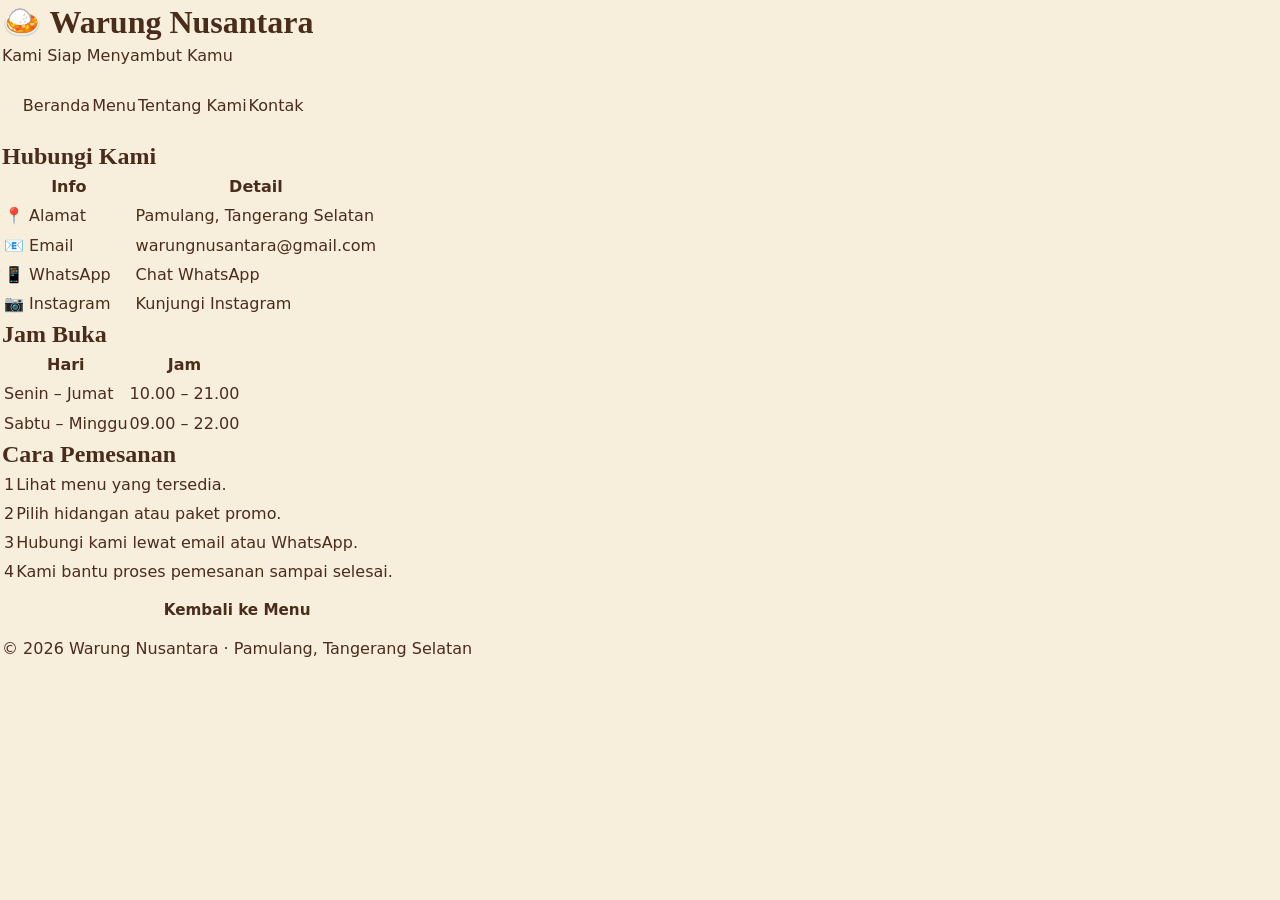
==== commit 56d7c8a7: "Create kontak.html" ====
--- a/kontak.html
+++ b/kontak.html
@@ -1,47 +1,153 @@
 <!DOCTYPE html>
 <html lang="id">
 <head>
-<meta charset="UTF-8">
-<meta name="viewport" content="width=device-width, initial-scale=1">
-<link rel="preconnect" href="https://fonts.googleapis.com">
-<link rel="stylesheet" href="https://fonts.googleapis.com/css2?family=Playfair+Display:wght@600;700&family=Poppins:wght@400;600;700&display=swap">
-<link rel="stylesheet" href="style.css">
-<title>Kontak - Restoran Nusantara Maria</title>
+    <meta charset="UTF-8">
+    <meta name="viewport" content="width=device-width, initial-scale=1.0">
+
+    <title>Kontak - Warung Nusantara</title>
+
+    <link rel="stylesheet" href="style.css">
 </head>
+
 <body>
-<header id="site-header"></header>
+    <table class="layout">
 
-<main>
-  <section class="hero page-hero">
-    <div class="container"><h1>Hubungi Kami</h1><p>Kami siap menjawab pertanyaan dan menerima reservasi Anda.</p></div>
-  </section>
+        <!-- Header -->
+        <tr>
+            <td class="head">
+                <h1>🍛 Warung Nusantara</h1>
+                <p>Kami Siap Menyambut Kamu</p>
+            </td>
+        </tr>
 
-  <section class="section">
-    <div class="container">
-      <!-- GANTI data kontak di bawah ini (alamat, WhatsApp, email, Instagram, jam) -->
-      <div class="grid">
-        <div class="feature contact-card"><div class="icon">📍</div><h3>Alamat</h3><p>Jl. Contoh No. 123, Pamulang, Tangerang Selatan, Banten.</p></div>
-        <div class="feature contact-card"><div class="icon">💬</div><h3>WhatsApp</h3><p>+62 812-3456-7890</p></div>
-        <div class="feature contact-card"><div class="icon">✉️</div><h3>Email</h3><p>restoran@example.com</p></div>
-        <div class="feature contact-card"><div class="icon">📷</div><h3>Instagram</h3><p>@restorannusantara</p></div>
-        <div class="feature contact-card"><div class="icon">🕙</div><h3>Jam Operasional</h3><p>Senin - Minggu<br>10.00 - 22.00 WIB</p></div>
-      </div>
+        <!-- Navigasi -->
+        <tr>
+            <td>
+                <table class="nav">
+                    <tr>
+                        <td>
+                            <a href="index.html">Beranda</a>
+                        </td>
+                        <td>
+                            <a href="menu.html">Menu</a>
+                        </td>
+                        <td>
+                            <a href="tentang.html">Tentang Kami</a>
+                        </td>
+                        <td>
+                            <a href="kontak.html">Kontak</a>
+                        </td>
+                    </tr>
+                </table>
+            </td>
+        </tr>
 
-      <div class="btn-row">
-        <a class="btn btn-gold" href="https://wa.me/6281234567890" target="_blank" rel="noopener">Chat WhatsApp</a>
-        <a class="btn btn-green" href="https://instagram.com/restorannusantara" target="_blank" rel="noopener">Instagram</a>
-        <a class="btn btn-line" href="mailto:restoran@example.com">Kirim Email</a>
-      </div>
+        <!-- Konten Utama -->
+        <tr>
+            <td>
+                <h2>Hubungi Kami</h2>
 
-      <!-- Google Maps. Untuk lokasi asli: Google Maps, Bagikan, Sematkan peta, salin src iframe -->
-      <iframe class="map" title="Lokasi Restoran Nusantara Maria" loading="lazy"
-        src="https://maps.google.com/maps?q=Pamulang,Tangerang+Selatan&output=embed"></iframe>
-    </div>
-  </section>
-</main>
+                <!-- Informasi Kontak -->
+                <table class="data">
+                    <tr>
+                        <th width="35%">Info</th>
+                        <th>Detail</th>
+                    </tr>
 
-<footer id="site-footer"></footer>
-<div class="toast" id="toast" role="status"></div>
-<script src="script.js"></script>
+                    <tr>
+                        <td>📍 Alamat</td>
+                        <td>Pamulang, Tangerang Selatan</td>
+                    </tr>
+
+                    <tr>
+                        <td>📧 Email</td>
+                        <td>
+                            <a href="mailto:warungnusantara@gmail.com">
+                                warungnusantara@gmail.com
+                            </a>
+                        </td>
+                    </tr>
+
+                    <tr>
+                        <td>📱 WhatsApp</td>
+                        <td>
+                            <a href="https://wa.me/6281234567890" target="_blank">
+                                Chat WhatsApp
+                            </a>
+                        </td>
+                    </tr>
+
+                    <tr>
+                        <td>📷 Instagram</td>
+                        <td>
+                            <a href="https://www.instagram.com/" target="_blank">
+                                Kunjungi Instagram
+                            </a>
+                        </td>
+                    </tr>
+                </table>
+
+                <!-- Jam Buka -->
+                <h2>Jam Buka</h2>
+
+                <table class="data">
+                    <tr>
+                        <th>Hari</th>
+                        <th>Jam</th>
+                    </tr>
+
+                    <tr>
+                        <td>Senin – Jumat</td>
+                        <td>10.00 – 21.00</td>
+                    </tr>
+
+                    <tr>
+                        <td>Sabtu – Minggu</td>
+                        <td>09.00 – 22.00</td>
+                    </tr>
+                </table>
+
+                <!-- Cara Pemesanan -->
+                <h2>Cara Pemesanan</h2>
+
+                <table class="data">
+                    <tr>
+                        <td>1</td>
+                        <td>Lihat menu yang tersedia.</td>
+                    </tr>
+
+                    <tr>
+                        <td>2</td>
+                        <td>Pilih hidangan atau paket promo.</td>
+                    </tr>
+
+                    <tr>
+                        <td>3</td>
+                        <td>Hubungi kami lewat email atau WhatsApp.</td>
+                    </tr>
+
+                    <tr>
+                        <td>4</td>
+                        <td>Kami bantu proses pemesanan sampai selesai.</td>
+                    </tr>
+                </table>
+
+                <!-- Tombol -->
+                <div align="center">
+                    <a class="btn" href="menu.html">
+                        Kembali ke Menu
+                    </a>
+                </div>
+            </td>
+        </tr>
+
+        <!-- Footer -->
+        <tr>
+            <td class="foot">
+                © 2026 Warung Nusantara · Pamulang, Tangerang Selatan
+            </td>
+        </tr>
+
+    </table>
 </body>
 </html>
--- a/style.css
+++ b/style.css
@@ -1,1101 +1,211 @@
 /* =========================================================
-   RESTORAN NUSANTARA MARIA
-   Tema warna:
-   Cream - Cokelat - Gold - Hijau Tua - Putih
+   Restoran Nusantara Maria - style.css
+   Palet: krem, cokelat, emas, hijau tua, putih
    ========================================================= */
 
-
-/* =========================================================
-   1. VARIABEL & RESET
-   ========================================================= */
-
+/* ---------- 1. Variabel & reset ---------- */
 :root {
-    --cream: #faf3e3;
-    --brown: #4a2f1b;
-    --gold: #c9a24b;
-    --green: #1f3d2b;
-
-    --sh: 0 8px 24px rgba(74, 47, 27, 0.12);
-    --r: 16px;
-}
-
-* {
-    box-sizing: border-box;
-    margin: 0;
-    padding: 0;
-}
-
-html {
-    scroll-behavior: smooth;
-}
-
-body {
-    font-family: Poppins, system-ui, sans-serif;
-    background: var(--cream);
-    color: var(--brown);
-    line-height: 1.6;
-}
-
-img,
-video,
-iframe {
-    max-width: 100%;
-}
-
-
-/* =========================================================
-   2. TYPOGRAPHY
-   ========================================================= */
-
-h1,
-h2,
-h3,
-.brand {
-    font-family: "Playfair Display", Georgia, serif;
-}
-
-
-/* =========================================================
-   3. CONTAINER & SECTION
-   ========================================================= */
-
-.wrap {
-    width: min(1120px, 92%);
-    margin: auto;
-}
-
-section {
-    padding: 64px 0;
-}
-
-.title {
-    text-align: center;
-    margin-bottom: 36px;
-}
-
-.title h2 {
-    font-size: clamp(1.7rem, 4vw, 2.4rem);
-    color: var(--green);
-}
-
-.title h2::after {
-    content: "";
-    display: block;
-    width: 60px;
-    height: 3px;
-    background: var(--gold);
-    margin: 10px auto 0;
-}
-
-
-/* =========================================================
-   4. BUTTON
-   ========================================================= */
-
+  --cream: #f7efdc;
+  --sand: #ecdfc0;
+  --brown: #4a2c1a;
+  --gold: #b98a2e;
+  --green: #1f4d3a;
+  --white: #fff;
+  --shadow: 0 8px 24px rgba(74, 44, 26, .14);
+  --radius: 16px;
+  --serif: "Playfair Display", Georgia, serif;
+  --sans: "Poppins", system-ui, -apple-system, "Segoe UI", sans-serif;
+}
+* { box-sizing: border-box; margin: 0; padding: 0; }
+html { scroll-behavior: smooth; scroll-padding-top: 84px; }
+body { font-family: var(--sans); background: var(--cream); color: var(--brown); line-height: 1.7; }
+img, video, iframe { max-width: 100%; display: block; }
+a { color: inherit; text-decoration: none; }
+ul { list-style: none; }
+h1, h2, h3, h4 { font-family: var(--serif); line-height: 1.25; }
+:focus-visible { outline: 3px solid var(--gold); outline-offset: 2px; }
+
+/* ---------- 2. Layout umum ---------- */
+.container { width: min(1140px, 92%); margin-inline: auto; }
+.section { padding: 72px 0; }
+.section.alt {
+  background-color: var(--sand);
+  /* motif titik halus bernuansa batik */
+  background-image: radial-gradient(rgba(185, 138, 46, .22) 1.5px, transparent 1.5px);
+  background-size: 22px 22px;
+}
+.section-title { text-align: center; font-size: clamp(1.7rem, 4vw, 2.4rem); margin-bottom: 8px; }
+.section-sub { text-align: center; max-width: 620px; margin: 0 auto 40px; opacity: .85; }
+.grid { display: grid; gap: 24px; grid-template-columns: repeat(auto-fill, minmax(260px, 1fr)); }
+.two-col { display: grid; gap: 40px; grid-template-columns: 1fr 1fr; align-items: center; }
+
+/* ---------- 3. Tombol ---------- */
 .btn {
-    display: inline-flex;
-    align-items: center;
-    justify-content: center;
-
-    min-height: 42px;
-    padding: 10px 24px;
-
-    background: var(--gold);
-    color: var(--green);
-
-    border: 0;
-    border-radius: 50px;
-
-    font: 600 0.95rem Poppins, sans-serif;
-
-    cursor: pointer;
-    text-decoration: none;
-
-    transition: 0.25s;
-}
-
-.btn:hover {
-    transform: translateY(-2px);
-    box-shadow: var(--sh);
-    background: #d8b45e;
-}
-
-.btn.out {
-    background: transparent;
-    border: 2px solid #fff;
-    color: #fff;
-}
-
-.btn.sm {
-    min-height: 36px;
-    padding: 6px 16px;
-    font-size: 0.85rem;
-}
-
-.btn.dark {
-    background: var(--green);
-    color: #fff;
-}
-
-.btn.ghost {
-    width: 100%;
-    margin-top: 6px;
-
-    background: none;
-    color: #8e1f14;
-
-    box-shadow: none;
-}
-
-
-/* =========================================================
-   5. NAVBAR
-   ========================================================= */
-
-.nav {
-    position: sticky;
-    top: 0;
-    z-index: 50;
-
-    background: var(--green);
-    color: #fff;
-
-    box-shadow: var(--sh);
-}
-
-.bar {
-    display: flex;
-    align-items: center;
-    justify-content: space-between;
-
-    padding: 12px 0;
-}
-
-.brand {
-    display: flex;
-    align-items: center;
-    gap: 10px;
-
-    color: #fff;
-    text-decoration: none;
-
-    font-size: 1.2rem;
-    font-weight: 700;
-}
-
-.brand img {
-    height: 38px;
-}
-
-.brand em {
-    color: var(--gold);
-}
-
-#links {
-    display: flex;
-    align-items: center;
-    gap: 22px;
-}
-
-#links a:not(.btn) {
-    color: #f3e9d2;
-    text-decoration: none;
-    font-size: 0.95rem;
-}
-
-#links a.active,
-#links a:not(.btn):hover {
-    color: var(--gold);
-}
-
-.burger {
-    display: none;
-
-    background: none;
-    border: 0;
-
-    color: #fff;
-    font-size: 1.8rem;
-
-    cursor: pointer;
-
-    min-width: 44px;
-    min-height: 44px;
-}
-
-.cartCount {
-    background: var(--gold);
-    color: var(--green);
-
-    border-radius: 50px;
-
-    padding: 0 8px;
-
-    font-size: 0.8rem;
-    font-weight: 700;
-}
-
-
-/* =========================================================
-   6. HERO SECTION
-   ========================================================= */
-
+  display: inline-block; padding: 12px 26px; border: 2px solid transparent; border-radius: 999px;
+  font: 600 .95rem var(--sans); cursor: pointer; transition: transform .2s, background .2s, color .2s;
+}
+.btn:hover { transform: translateY(-2px); }
+.btn-gold { background: var(--gold); color: var(--white); }
+.btn-gold:hover { background: #9c7322; }
+.btn-green { background: var(--green); color: var(--white); }
+.btn-outline { border-color: var(--white); color: var(--white); }
+.btn-outline:hover { background: var(--white); color: var(--green); }
+.btn-line { border-color: var(--green); color: var(--green); }
+.btn-line:hover { background: var(--green); color: var(--white); }
+.btn.small { padding: 8px 18px; font-size: .85rem; }
+.btn.full { width: 100%; text-align: center; }
+
+/* ---------- 4. Navbar ---------- */
+.site-header { position: sticky; top: 0; z-index: 50; background: var(--green); color: var(--cream); box-shadow: 0 2px 12px rgba(0, 0, 0, .25); }
+.nav { width: min(1140px, 92%); margin-inline: auto; display: flex; align-items: center; gap: 16px; min-height: 68px; }
+.brand { display: flex; align-items: center; gap: 10px; font-family: var(--serif); font-size: 1.1rem; margin-right: auto; }
+.brand b { color: #e3be6b; }
+.logo { width: 42px; height: 42px; border-radius: 50%; object-fit: cover; background: var(--cream); }
+.links { display: flex; align-items: center; gap: 22px; }
+.links a:not(.btn) { padding: 6px 0; border-bottom: 2px solid transparent; transition: border-color .2s; }
+.links a:not(.btn):hover, .links a.active { border-color: #e3be6b; }
+.cart { position: relative; font-size: 1.4rem; padding: 4px 8px; }
+.cart em { position: absolute; top: -4px; right: -4px; min-width: 20px; height: 20px; padding: 0 5px; border-radius: 999px;
+  background: var(--gold); color: var(--white); font: 600 .72rem/20px var(--sans); text-align: center; }
+.burger { display: none; background: none; border: 0; cursor: pointer; padding: 8px; }
+.burger span { display: block; width: 26px; height: 3px; margin: 5px 0; background: var(--cream); border-radius: 2px; transition: .3s; }
+.burger[aria-expanded="true"] span:nth-child(1) { transform: translateY(8px) rotate(45deg); }
+.burger[aria-expanded="true"] span:nth-child(2) { opacity: 0; }
+.burger[aria-expanded="true"] span:nth-child(3) { transform: translateY(-8px) rotate(-45deg); }
+
+/* ---------- 5. Hero ---------- */
 .hero {
-    min-height: 85vh;
-
-    display: flex;
-    align-items: center;
-
-    color: #fff;
-    text-align: center;
-
-    background:
-        linear-gradient(
-            rgba(20, 40, 28, 0.65),
-            rgba(20, 40, 28, 0.78)
-        ),
-        url(images/hero.jpg) center / cover,
-        var(--green);
-}
-
-.hero .wrap {
-    animation: fade 0.9s both;
-}
-
-.hero h1 {
-    max-width: 800px;
-
-    margin: 0 auto 16px;
-
-    font-size: clamp(2rem, 6vw, 3.6rem);
-    line-height: 1.2;
-}
-
-.hero p {
-    max-width: 600px;
-
-    margin: 0 auto 28px;
-
-    color: #f3e9d2;
-}
-
-.hero .btn {
-    margin: 6px;
-}
-
-
-/* =========================================================
-   7. PAGE HEADER
-   ========================================================= */
-
-.pagehead {
-    padding: 56px 0;
-
-    background:
-        linear-gradient(
-            rgba(31, 61, 43, 0.92),
-            rgba(31, 61, 43, 0.92)
-        ),
-        url(images/hero.jpg) center / cover;
-
-    color: #fff;
-    text-align: center;
-}
-
-.pagehead h1 {
-    font-size: clamp(1.8rem, 5vw, 2.8rem);
-}
-
-.pagehead p {
-    color: #f3e9d2;
-}
-
-
-/* =========================================================
-   8. ANIMATION
-   ========================================================= */
-
-@keyframes fade {
-    from {
-        opacity: 0;
-        transform: translateY(20px);
-    }
-}
-
-@media (prefers-reduced-motion: reduce) {
-    * {
-        animation: none !important;
-        transition: none !important;
-    }
-}
-
-
-/* =========================================================
-   9. MENU CARD
-   ========================================================= */
-
-.grid {
-    display: grid;
-
-    grid-template-columns:
-        repeat(auto-fill, minmax(250px, 1fr));
-
-    gap: 24px;
-}
-
-.card {
-    display: flex;
-    flex-direction: column;
-
-    background: #fff;
-
-    border-radius: var(--r);
-
-    overflow: hidden;
-
-    box-shadow: var(--sh);
-
-    transition: 0.3s;
-}
-
-.card:hover {
-    transform: translateY(-6px);
-}
-
-.img {
-    position: relative;
-
-    height: 190px;
-
-    display: grid;
-    place-items: center;
-
-    background:
-        linear-gradient(
-            135deg,
-            var(--gold),
-            var(--brown)
-        );
-
-    font-size: 3.5rem;
-
-    overflow: hidden;
-}
-
-.img img {
-    position: absolute;
-    inset: 0;
-
-    width: 100%;
-    height: 100%;
-
-    object-fit: cover;
-
-    transition: 0.4s;
-}
-
-.card:hover .img img {
-    transform: scale(1.07);
-}
-
-.body {
-    display: flex;
-    flex-direction: column;
-    gap: 6px;
-
-    flex: 1;
-
-    padding: 18px;
-}
-
-.origin {
-    color: #9a7424;
-    font-weight: 600;
-}
-
-.body h3 {
-    color: var(--green);
-}
-
-.body p {
-    flex: 1;
-    font-size: 0.9rem;
-}
-
-.foot {
-    display: flex;
-    justify-content: space-between;
-    align-items: center;
-
-    gap: 8px;
-
-    margin-top: 8px;
-
-    flex-wrap: wrap;
-}
-
-.foot b {
-    color: var(--green);
-    font-size: 1.1rem;
-}
-
-
-/* =========================================================
-   10. MENU FILTER
-   ========================================================= */
-
-.filters {
-    display: flex;
-    justify-content: center;
-
-    gap: 10px;
-
-    flex-wrap: wrap;
-
-    margin-bottom: 28px;
-}
-
-.filters button {
-    min-height: 42px;
-
-    padding: 8px 22px;
-
-    border: 2px solid var(--green);
-    border-radius: 50px;
-
-    background: #fff;
-    color: var(--green);
-
-    cursor: pointer;
-
-    font: 500 0.9rem Poppins, sans-serif;
-}
-
-.filters button.on {
-    background: var(--green);
-    color: #fff;
-}
-
-
-/* =========================================================
-   11. FORM PEMESANAN
-   ========================================================= */
-
-.order {
-    display: grid;
-
-    grid-template-columns: 1.4fr 1fr;
-
-    gap: 28px;
-
-    align-items: start;
-}
-
-.box {
-    background: #fff;
-
-    border-radius: var(--r);
-
-    box-shadow: var(--sh);
-
-    padding: 26px;
-}
-
-.box h3 {
-    color: var(--green);
-
-    margin: 20px 0 10px;
-}
-
-.box h3:first-child {
-    margin-top: 0;
-}
-
-label.f {
-    display: block;
-
-    margin-top: 12px;
-
-    font-size: 0.9rem;
-    font-weight: 500;
-}
-
-
-/* Input */
-input[type="text"],
-input[type="tel"],
-input[type="date"],
-input[type="number"],
-textarea {
-    width: 100%;
-
-    padding: 11px 14px;
-
-    border: 1.5px solid #dccfb4;
-    border-radius: 10px;
-
-    font: inherit;
-
-    background: var(--cream);
-    color: var(--brown);
-}
-
-
-/* Focus */
-input:focus-visible,
-textarea:focus-visible,
-button:focus-visible,
-a:focus-visible {
-    outline: 2px solid var(--gold);
-    outline-offset: 2px;
-}
-
-
-/* Checkbox & Radio */
-.checks,
-.opts {
-    display: flex;
-
-    flex-wrap: wrap;
-
-    gap: 12px;
-}
-
-.checks label,
-.opts label {
-    display: flex;
-    align-items: center;
-
-    gap: 8px;
-
-    padding: 10px 14px;
-
-    background: var(--cream);
-
-    border-radius: 10px;
-
-    cursor: pointer;
-}
-
-input[type="checkbox"],
-input[type="radio"] {
-    width: 18px;
-    height: 18px;
-
-    accent-color: var(--green);
-}
-
-
-/* =========================================================
-   12. PILIHAN MENU PADA FORM
-   ========================================================= */
-
-.grp {
-    margin-top: 12px;
-
-    padding: 10px 14px;
-
-    border: 1px dashed var(--gold);
-    border-radius: 12px;
-}
-
-.grp legend {
-    padding: 0 8px;
-
-    color: var(--green);
-
-    font-weight: 600;
-
-    text-transform: capitalize;
-}
-
-.pick-row {
-    display: flex;
-    justify-content: space-between;
-    align-items: center;
-
-    gap: 10px;
-
-    padding: 6px 0;
-}
-
-.pick-row label {
-    display: flex;
-    align-items: center;
-
-    gap: 8px;
-
-    flex-wrap: wrap;
-}
-
-.pick-row input[type="number"] {
-    width: 80px;
-}
-
-
-/* =========================================================
-   13. RINGKASAN PESANAN / CART
-   ========================================================= */
-
-.sum {
-    position: sticky;
-    top: 90px;
-}
-
-.sum ul {
-    list-style: none;
-}
-
-.sum li {
-    display: grid;
-
-    grid-template-columns: 1fr auto;
-
-    gap: 4px 10px;
-
-    padding: 10px 0;
-
-    border-bottom: 1px solid #eadfc7;
-}
-
-.sum li .btns {
-    display: flex;
-    gap: 6px;
-}
-
-.sum li .btns button {
-    width: 34px;
-    height: 34px;
-
-    border: 1px solid var(--gold);
-    border-radius: 8px;
-
-    background: var(--cream);
-
-    cursor: pointer;
-}
-
-.sum li b {
-    grid-row: 1 / 3;
-    grid-column: 2;
-
-    align-self: center;
-}
-
-.total {
-    display: flex;
-    justify-content: space-between;
-
-    margin-top: 14px;
-    padding-top: 12px;
-
-    border-top: 2px solid var(--brown);
-
-    color: var(--green);
-
-    font-size: 1.2rem;
-    font-weight: 700;
-}
-
-
-/* =========================================================
-   14. LOGO PEMBAYARAN
-   ========================================================= */
-
-.plogo {
-    padding: 3px 9px;
-
-    border-radius: 6px;
-
-    color: #fff;
-
-    font-size: 0.8rem;
-    font-weight: 800;
-}
-
-.visa {
-    background: #1a1f71;
-    font-style: italic;
-}
-
-.mastercard {
-    background:
-        linear-gradient(
-            90deg,
-            #eb001b 50%,
-            #f79e1b 50%
-        );
-}
-
-.gopay {
-    background: #00aed6;
-}
-
-.ovo {
-    background: #4c2a86;
-}
-
-.dana {
-    background: #118eea;
-}
-
-.shopeepay {
-    background: #ee4d2d;
-}
-
-
-/* =========================================================
-   15. ERROR MESSAGE
-   ========================================================= */
-
-.err {
-    margin-bottom: 14px;
-
-    padding: 12px 16px;
-
-    background: #fdecea;
-
-    border-left: 4px solid #c0392b;
-    border-radius: 8px;
-
-    color: #8e1f14;
-
-    font-size: 0.9rem;
-}
-
-.err ul {
-    margin-left: 18px;
-}
-
-
-/* =========================================================
-   16. MODAL
-   ========================================================= */
-
-.modal {
-    position: fixed;
-    inset: 0;
-
-    display: none;
-    place-items: center;
-
-    z-index: 100;
-
-    padding: 16px;
-
-    background: rgba(0, 0, 0, 0.6);
-}
-
-.modal.show {
-    display: grid;
-}
-
-.modal .box {
-    width: 100%;
-    max-width: 520px;
-
-    max-height: 90vh;
-
-    overflow: auto;
-}
-
-.modal pre {
-    margin: 12px 0;
-
-    padding: 14px;
-
-    background: var(--cream);
-
-    border-radius: 10px;
-
-    white-space: pre-wrap;
-
-    font: 0.82rem / 1.5 monospace;
-}
-
-.modal .btn {
-    margin: 4px 4px 0 0;
-}
-
-
-/* =========================================================
-   17. TOAST NOTIFICATION
-   ========================================================= */
-
-.toast {
-    position: fixed;
-
-    left: 50%;
-    bottom: 24px;
-
-    z-index: 200;
-
-    max-width: 90%;
-
-    padding: 12px 22px;
-
-    background: var(--green);
-    color: #fff;
-
-    border-radius: 50px;
-
-    box-shadow: var(--sh);
-
-    text-align: center;
-
-    opacity: 0;
-
-    transform:
-        translateX(-50%)
-        translateY(100px);
-
-    transition: 0.35s;
-}
-
-.toast.show {
-    transform: translateX(-50%);
-    opacity: 1;
-}
-
-
-/* =========================================================
-   18. HALAMAN LAIN
-   ========================================================= */
-
-video {
-    width: 100%;
-
-    border-radius: var(--r);
-
-    box-shadow: var(--sh);
-
-    background: #000;
-}
-
-.poster img {
-    display: block;
-
-    width: 100%;
-    max-width: 560px;
-
-    min-height: 220px;
-
-    margin: auto;
-
-    border-radius: var(--r);
-
-    box-shadow: var(--sh);
-
-    background:
-        linear-gradient(
-            135deg,
-            var(--gold),
-            var(--brown)
-        );
-}
-
-.two {
-    display: grid;
-
-    grid-template-columns: 1fr 1fr;
-
-    gap: 32px;
-
-    align-items: center;
-}
-
-.two img {
-    width: 100%;
-
-    min-height: 240px;
-
-    object-fit: cover;
-
-    border-radius: var(--r);
-
-    box-shadow: var(--sh);
-
-    background:
-        linear-gradient(
-            135deg,
-            var(--gold),
-            var(--brown)
-        );
-}
-
-.two p + p,
-.box p + p {
-    margin-top: 10px;
-}
-
-
-/* =========================================================
-   19. CONTACT / KONTAK
-   ========================================================= */
-
-.cols {
-    display: grid;
-
-    grid-template-columns:
-        repeat(auto-fit, minmax(220px, 1fr));
-
-    gap: 20px;
-}
-
-.cols .box {
-    text-align: center;
-}
-
-.cols .box span {
-    font-size: 2rem;
-}
-
-.cols ul {
-    margin-left: 18px;
-
-    text-align: left;
-}
-
-
-/* =========================================================
-   20. FOTO
-   ========================================================= */
-
-.photos {
-    display: grid;
-
-    grid-template-columns:
-        repeat(auto-fit, minmax(200px, 1fr));
-
-    gap: 16px;
-
-    margin-top: 20px;
-}
-
-.photos img {
-    width: 100%;
-    height: 180px;
-
-    object-fit: cover;
-
-    border-radius: var(--r);
-
-    background:
-        linear-gradient(
-            135deg,
-            var(--gold),
-            var(--brown)
-        );
-}
-
-
-/* =========================================================
-   21. SECTION ALTERNATIF & ACTION
-   ========================================================= */
-
-.alt {
-    background: #f2e8cf;
-}
-
-.acts {
-    display: flex;
-    justify-content: center;
-
-    gap: 12px;
-
-    flex-wrap: wrap;
-
-    margin: 28px 0;
-}
-
-
-/* =========================================================
-   22. GOOGLE MAPS
-   ========================================================= */
-
-iframe {
-    width: 100%;
-    height: 360px;
-
-    border: 0;
-
-    border-radius: var(--r);
-
-    box-shadow: var(--sh);
-}
-
-
-/* =========================================================
-   23. FOOTER
-   ========================================================= */
-
-footer {
-    padding: 28px 0;
-
-    background: var(--green);
-    color: #e9dfc6;
-
-    text-align: center;
-
-    font-size: 0.9rem;
-}
-
-
-/* =========================================================
-   24. TABLET
-   ========================================================= */
-
-@media (max-width: 860px) {
-
-    .order,
-    .two {
-        grid-template-columns: 1fr;
-    }
-
-    .sum {
-        position: static;
-    }
-}
-
-
-/* =========================================================
-   25. MOBILE
-   ========================================================= */
-
+  min-height: 86vh; display: grid; place-items: center; text-align: center; color: var(--white); padding: 60px 0;
+  /* GANTI foto latar: simpan foto Anda sebagai images/hero.jpg */
+  background: linear-gradient(rgba(18, 38, 28, .72), rgba(48, 24, 10, .6)), url("images/hero.jpg") center / cover no-repeat, var(--green);
+}
+.hero h1 { font-size: clamp(2.2rem, 6vw, 4rem); max-width: 820px; margin: 0 auto 18px; animation: rise .9s ease both; }
+.hero p { max-width: 600px; margin: 0 auto 30px; font-size: 1.05rem; animation: rise .9s .15s ease both; }
+.hero .actions { display: flex; flex-wrap: wrap; gap: 14px; justify-content: center; animation: rise .9s .3s ease both; }
+.page-hero { min-height: 38vh; }
+@keyframes rise { from { opacity: 0; transform: translateY(24px); } to { opacity: 1; transform: none; } }
+
+/* ---------- 6. Kartu menu ---------- */
+.card { background: var(--white); border-radius: var(--radius); overflow: hidden; box-shadow: var(--shadow); display: flex; flex-direction: column; transition: transform .25s; }
+.card:hover { transform: translateY(-6px); }
+.card img { width: 100%; aspect-ratio: 3 / 2; object-fit: cover; background: var(--sand); }
+.card-body { padding: 18px; display: flex; flex-direction: column; gap: 6px; flex: 1; }
+.card h3 { font-size: 1.2rem; }
+.region { color: var(--green); font-size: .85rem; font-weight: 600; }
+.card p { font-size: .9rem; opacity: .85; flex: 1; }
+.price { font: 700 1.1rem var(--sans); color: var(--gold); }
+.card .btn { margin-top: 8px; }
+
+/* ---------- 7. Filter menu ---------- */
+.filters { display: flex; flex-wrap: wrap; gap: 10px; justify-content: center; margin-bottom: 32px; }
+.filter { padding: 9px 22px; border: 2px solid var(--green); border-radius: 999px; background: transparent; color: var(--green); font: 600 .9rem var(--sans); cursor: pointer; }
+.filter.active, .filter:hover { background: var(--green); color: var(--white); }
+
+/* ---------- 8. Video, poster, foto ---------- */
+.video-wrap video { width: 100%; border-radius: var(--radius); box-shadow: var(--shadow); background: #000; }
+.poster-img, .photo { width: 100%; border-radius: var(--radius); box-shadow: var(--shadow); object-fit: cover; }
+.photo { aspect-ratio: 4 / 3; }
+.photo-row { display: grid; gap: 18px; grid-template-columns: repeat(auto-fit, minmax(220px, 1fr)); }
+.text-block h2 { font-size: clamp(1.6rem, 3.5vw, 2.2rem); margin-bottom: 14px; }
+.text-block p + p { margin-top: 12px; }
+.check-list li { padding-left: 28px; position: relative; margin-bottom: 10px; }
+.check-list li::before { content: "✔"; position: absolute; left: 0; color: var(--gold); }
+.feature { background: var(--white); border-radius: var(--radius); padding: 24px; box-shadow: var(--shadow); border-top: 4px solid var(--gold); }
+.feature h3 { margin-bottom: 8px; font-size: 1.15rem; }
+
+/* ---------- 9. Form pemesanan ---------- */
+.order { display: grid; gap: 28px; grid-template-columns: 1.3fr 1fr; align-items: start; }
+.panel { background: var(--white); border-radius: var(--radius); padding: 26px; box-shadow: var(--shadow); }
+.panel h3 { font-size: 1.3rem; margin-bottom: 14px; }
+fieldset { border: 0; margin-bottom: 22px; }
+legend { font: 700 1rem var(--sans); margin-bottom: 8px; }
+.field { margin-bottom: 14px; }
+.field label { display: block; font-weight: 600; font-size: .9rem; margin-bottom: 4px; }
+input[type="text"], input[type="tel"], input[type="date"], input[type="number"], textarea {
+  width: 100%; padding: 11px 14px; border: 1.5px solid #cdbb94; border-radius: 10px; background: var(--cream); color: var(--brown); font: inherit;
+}
+textarea { min-height: 90px; resize: vertical; }
+.has-error input, .has-error textarea { border-color: #b3261e; }
+.error { display: block; color: #b3261e; font-size: .82rem; min-height: 1em; }
+.cat-row { display: flex; flex-wrap: wrap; gap: 10px; }
+.opt { display: inline-flex; align-items: center; gap: 8px; padding: 9px 14px; border: 1.5px solid #cdbb94; border-radius: 10px; cursor: pointer; background: var(--cream); }
+.opt input { accent-color: var(--green); width: 18px; height: 18px; }
+.opt:has(input:checked) { border-color: var(--green); background: #e5efe9; }
+.pick-group h4 { margin: 14px 0 6px; color: var(--green); }
+.pick-row { display: flex; align-items: center; gap: 12px; padding: 8px 0; border-bottom: 1px dashed #cdbb94; }
+.pick-row label { flex: 1; display: flex; gap: 10px; align-items: center; cursor: pointer; }
+.pick-row input[type="checkbox"] { accent-color: var(--green); width: 18px; height: 18px; }
+.pick-row .qty { width: 76px; padding: 6px 8px; }
+.sub-pay { display: flex; flex-wrap: wrap; gap: 10px; margin-top: 12px; }
+.chip { display: inline-flex; align-items: center; justify-content: center; min-width: 56px; height: 26px; padding: 0 8px; border-radius: 6px; color: var(--white); font: 700 .72rem var(--sans); }
+.chip.visa { background: #1a1f71; font-style: italic; }
+.chip.mc { background: #fff; border: 1px solid #ccc; }
+.chip.gopay { background: #00aed6; } .chip.ovo { background: #4c2a86; }
+.chip.dana { background: #118eea; } .chip.shopee { background: #ee4d2d; }
+
+/* ringkasan pesanan */
+.summary { position: sticky; top: 90px; }
+.sum-row { display: grid; grid-template-columns: 1fr auto; gap: 4px 10px; padding: 10px 0; border-bottom: 1px dashed #cdbb94; }
+.sum-name { font-weight: 600; }
+.sum-price { font-weight: 700; text-align: right; }
+.sum-ctrl { display: flex; align-items: center; gap: 6px; grid-column: 1 / -1; }
+.mini { width: 30px; height: 30px; border: 0; border-radius: 8px; background: var(--green); color: var(--white); font-size: 1.05rem; cursor: pointer; }
+.mini.del { width: auto; padding: 0 10px; margin-left: auto; background: #b3261e; font-size: .78rem; }
+.total { display: flex; justify-content: space-between; margin: 16px 0; font: 700 1.25rem var(--serif); }
+.empty { text-align: center; padding: 18px 0; opacity: .7; }
+.form-alert { display: none; background: #fbe9e7; color: #b3261e; padding: 12px 16px; border-radius: 10px; margin-bottom: 16px; font-weight: 600; }
+
+/* ---------- 10. Modal & toast ---------- */
+.modal { position: fixed; inset: 0; z-index: 100; display: none; place-items: center; padding: 16px; background: rgba(0, 0, 0, .6); }
+.modal.show { display: grid; }
+.modal-box { background: var(--white); border-radius: var(--radius); padding: 28px; width: min(520px, 100%); max-height: 90vh; overflow-y: auto; animation: rise .35s ease; }
+.modal-box h3 { color: var(--green); margin-bottom: 10px; }
+.modal-box pre { white-space: pre-wrap; font: .88rem/1.6 var(--sans); background: var(--cream); padding: 14px; border-radius: 10px; margin: 14px 0; }
+.modal-actions { display: flex; flex-wrap: wrap; gap: 10px; }
+.toast { position: fixed; left: 50%; bottom: 24px; z-index: 120; transform: translate(-50%, 120px); background: var(--green); color: var(--white);
+  padding: 12px 22px; border-radius: 999px; box-shadow: var(--shadow); transition: transform .35s; max-width: 90%; text-align: center; }
+.toast.show { transform: translate(-50%, 0); }
+
+/* ---------- 11. Kontak & footer ---------- */
+.contact-card { text-align: center; }
+.contact-card .icon { font-size: 2rem; }
+.map { width: 100%; height: 360px; border: 0; border-radius: var(--radius); box-shadow: var(--shadow); }
+.btn-row { display: flex; flex-wrap: wrap; gap: 12px; justify-content: center; margin: 32px 0; }
+.site-footer { background: var(--brown); color: var(--sand); padding: 40px 0 20px; }
+.footer-grid { display: grid; gap: 24px; grid-template-columns: repeat(auto-fit, minmax(220px, 1fr)); }
+.site-footer h4 { color: #e3be6b; margin-bottom: 8px; }
+.site-footer a:hover { color: #e3be6b; }
+.copy { text-align: center; margin-top: 28px; padding-top: 16px; border-top: 1px solid rgba(255, 255, 255, .15); font-size: .85rem; }
+
+/* ---------- 12. Animasi muncul saat scroll ---------- */
+.reveal { opacity: 0; transform: translateY(24px); transition: opacity .7s, transform .7s; }
+.reveal.visible { opacity: 1; transform: none; }
+@media (prefers-reduced-motion: reduce) { * { animation: none !important; transition: none !important; } .reveal { opacity: 1; transform: none; } }
+
+/* ---------- 13. Responsif ---------- */
+@media (max-width: 900px) {
+  .order, .two-col { grid-template-columns: 1fr; }
+  .summary { position: static; }
+}
 @media (max-width: 760px) {
-
-    .burger {
-        display: block;
-    }
-
-    #links {
-        display: none;
-
-        position: absolute;
-
-        top: 100%;
-        left: 0;
-        right: 0;
-
-        flex-direction: column;
-
-        padding: 18px;
-
-        gap: 14px;
-
-        background: var(--green);
-    }
-
-    #links.open {
-        display: flex;
-    }
-
-    section {
-        padding: 44px 0;
-    }
-
-    .box {
-        padding: 18px;
-    }
-}
-```
+  .burger { display: block; order: 3; }
+  .cart { order: 2; }
+  .links {
+    position: absolute; top: 68px; left: 0; right: 0; flex-direction: column; align-items: stretch; gap: 0;
+    background: var(--green); padding: 8px 4% 18px; display: none; box-shadow: 0 10px 20px rgba(0, 0, 0, .3);
+  }
+  .links.open { display: flex; }
+  .links li { padding: 10px 0; border-bottom: 1px solid rgba(255, 255, 255, .12); }
+  .links .btn { display: block; text-align: center; }
+  .brand span { font-size: .95rem; }
+  .section { padding: 52px 0; }
+  .btn { padding: 13px 24px; }
+}
+@media (max-width: 520px) {
+  .grid { grid-template-columns: repeat(2, 1fr); gap: 14px; }
+  .card-body { padding: 12px; }
+  .card h3 { font-size: 1rem; }
+  .card p { display: none; }
+  .panel { padding: 18px; }
+  .hero .actions .btn { width: 100%; }
+}
